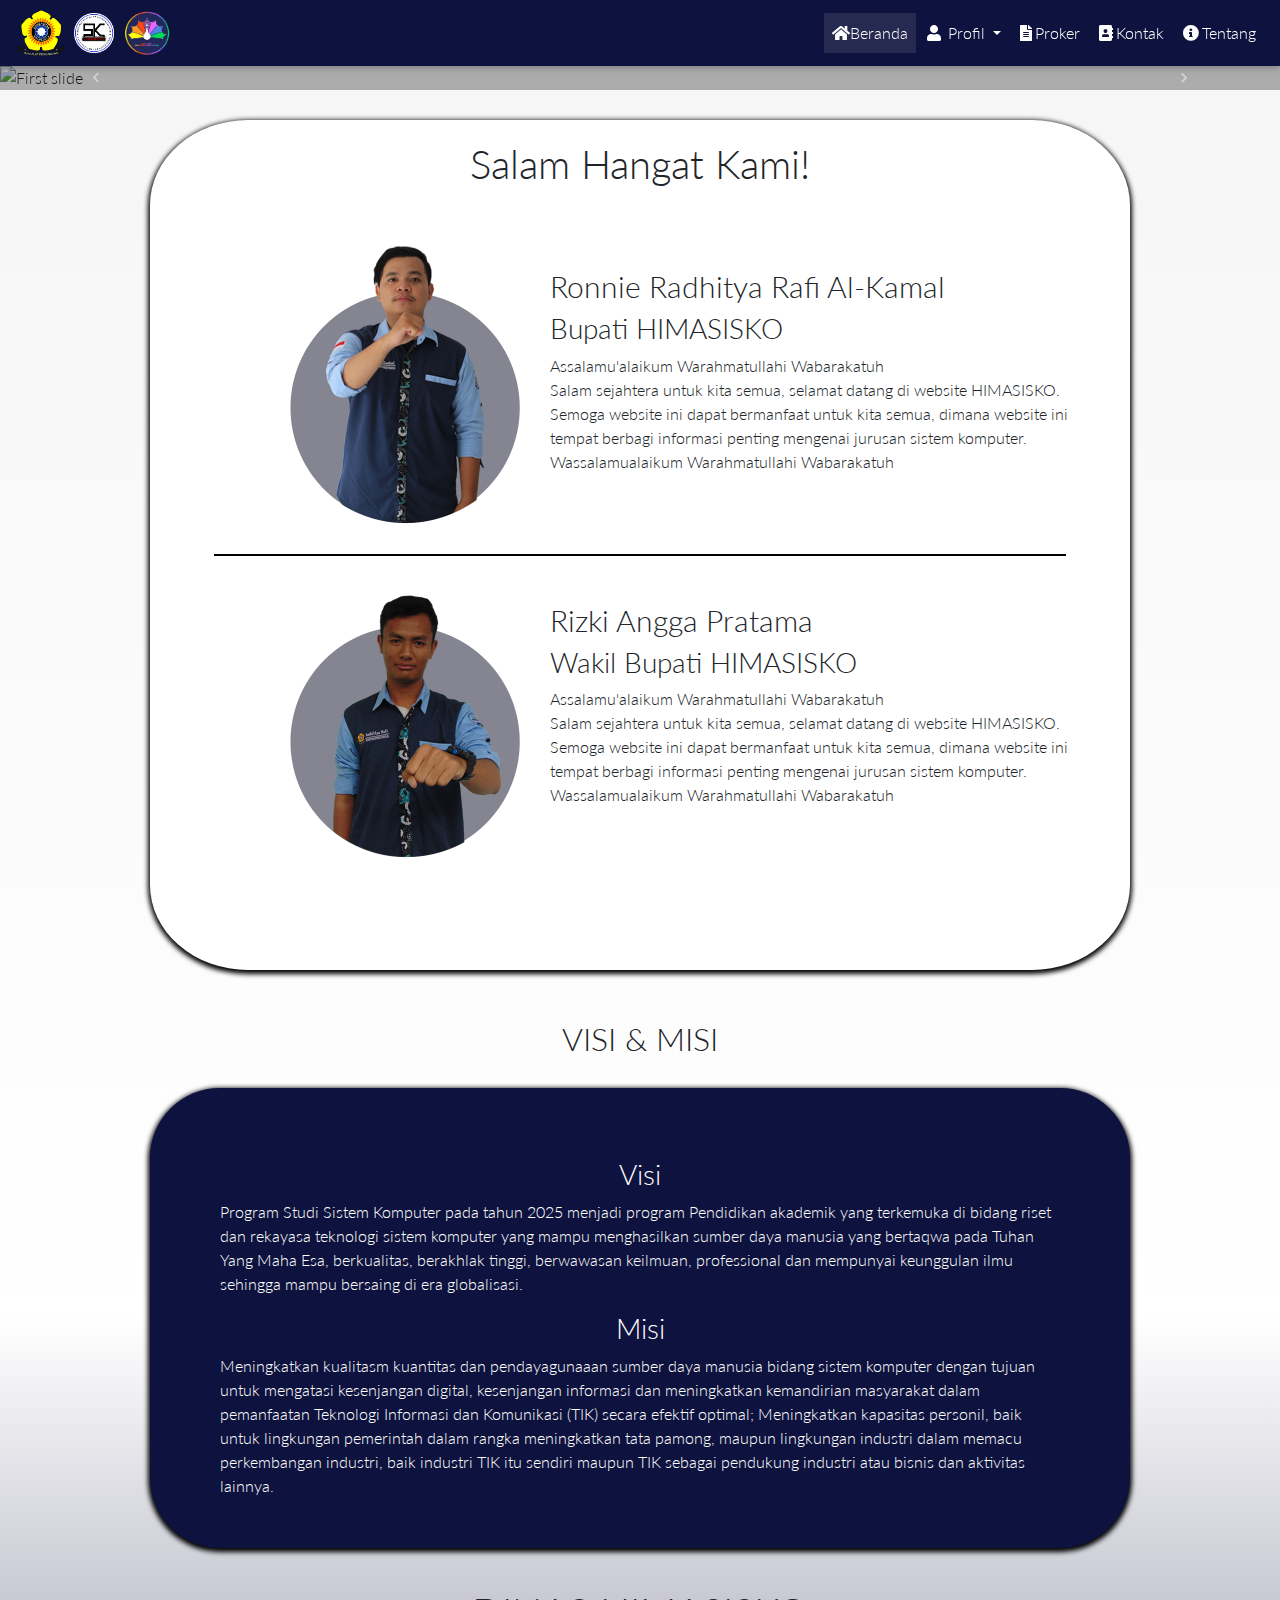
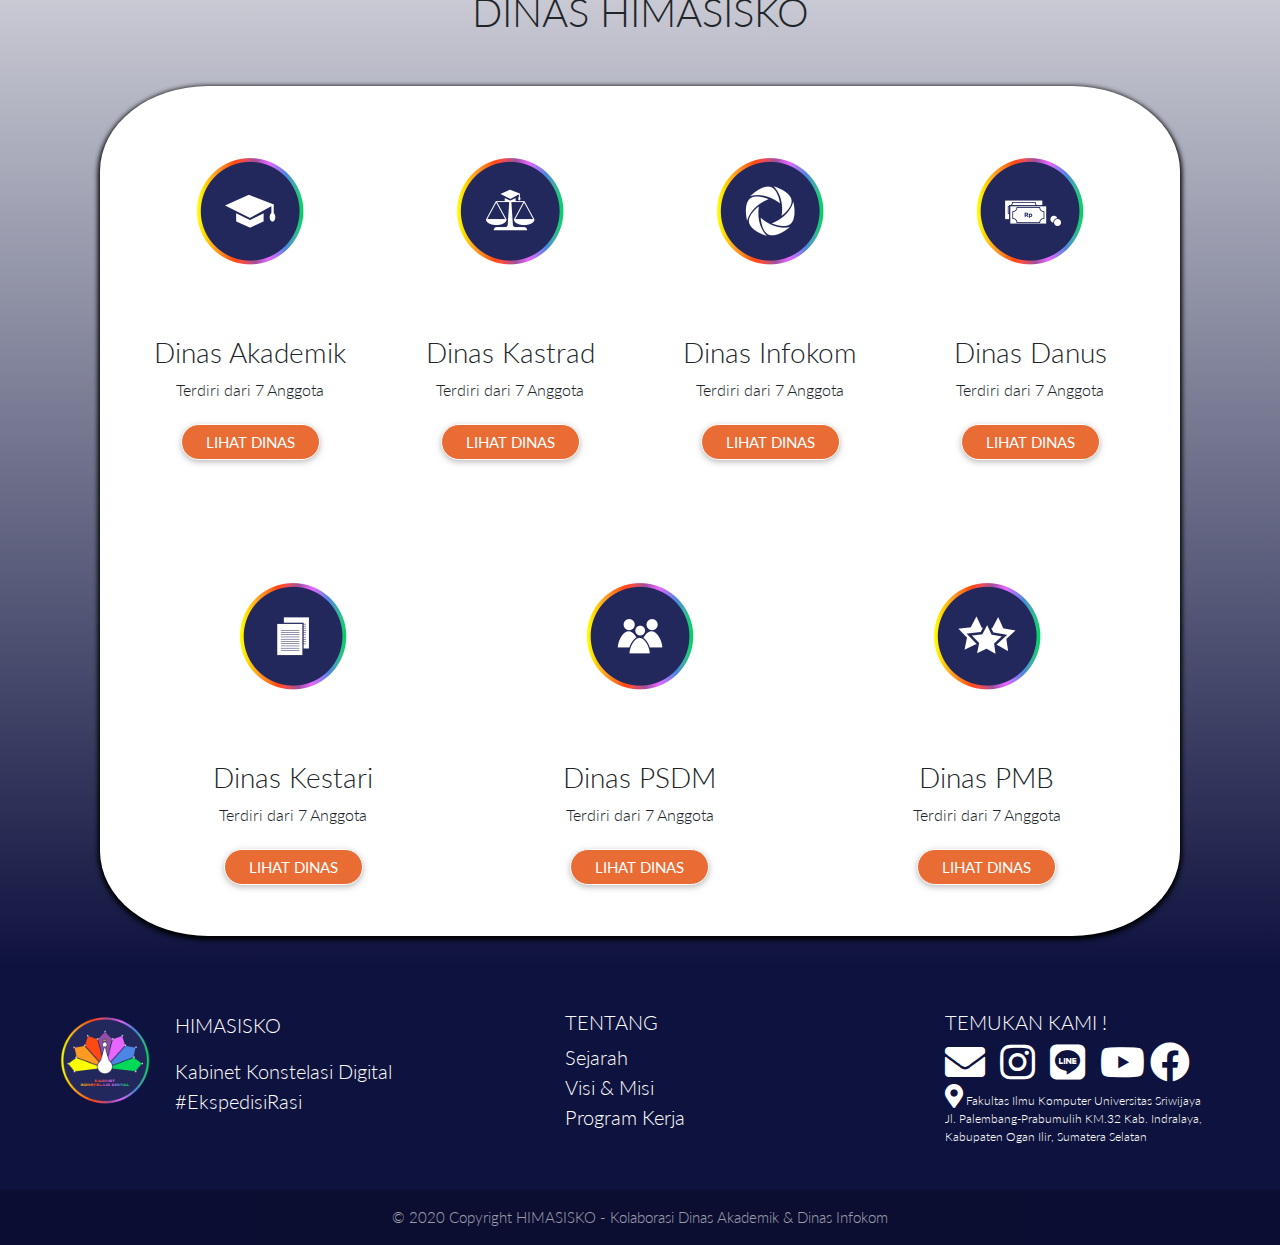
==== index.html @ af82249b "Update index.html" ====
<!DOCTYPE html>
<html lang="en">
<head>
  <meta charset="UTF-8">
  <meta name="viewport" content="width=device-width, initial-scale=1, shrink-to-fit=no">
  <meta http-equiv="x-ua-compatible" content="ie=edge">
  <title>HIMASISKO UNSRI</title>
  <!-- MDB icon -->
  <link rel="icon" href="Logo/Kabinet-digital.png" type="image/x-icon">
  <!-- Font Awesome -->
  <link rel="stylesheet" href="https://use.fontawesome.com/releases/v5.11.2/css/all.css">
  <!-- Google Fonts Roboto -->
  <link rel="stylesheet" href="https://fonts.googleapis.com/css?family=Lato&display=swap">
  <!-- Bootstrap core CSS -->
  <link rel="stylesheet" href="css/bootstrap.min.css">
  <!-- Material Design Bootstrap -->
  <link rel="stylesheet" href="css/mdb.min.css">
  <!-- Your custom styles (optional) -->
  <link rel="stylesheet" href="css/style.css">
</head>
<body>

  <!-- Start your project here-->  
  <!--Navbar -->
<nav class="navbar navbar-expand-lg navbar-dark " style="background-color: rgba(14, 18, 62); position: sticky;top: 0; z-index: 9999">
  <img src="Logo/logo-unsri-.png" style="width: 50px;"><img src="Logo/logo-himasisko-baru.png" style="width: 40px; margin: 0px 8px;"><img src="Logo/Kabinet-digital.png" style="width: 50px;">
  <button class="navbar-toggler" type="button" data-toggle="collapse" data-target="#navbarSupportedContent-4"
    aria-controls="navbarSupportedContent-4" aria-expanded="false" aria-label="Toggle navigation" style="background-color: #363d8a;">
    <span class="navbar-toggler-icon"></span>
  </button>
  <div class="collapse navbar-collapse" id="navbarSupportedContent-4">
    <ul class="navbar-nav ml-auto">
      <li class="nav-item active">
        <a class="nav-link" href="#">
          <i class="fa fa-home"></i>Beranda
          <span class="sr-only">(current)</span>
        </a>
      </li>
      <li class="nav-item dropdown">
        <a class="nav-link dropdown-toggle" id="navbarDropdownMenuLink-4" data-toggle="dropdown" aria-haspopup="true" aria-expanded="false">
          <i class="fas fa-user"></i> Profil </a>
        <div class="dropdown-menu dropdown-menu-right dropdown-info" aria-labelledby="navbarDropdownMenuLink-4">
          <a class="dropdown-item" href="#">Sejarah</a>
          <a class="dropdown-item" href="struktural-hima.html">Struktur Kepengurusan</a>
          <a class="dropdown-item" href="#">Logo Kabinet</a>
        </div>
      </li>
      <li class="nav-item">
        <a class="nav-link" href="#">
          <i class="fas fa-file-alt"></i>Proker</a>
      </li>
      <li class="nav-item">
        <a class="nav-link" href="#">
          <i class="fas fa-address-book"></i>Kontak</a>
      </li>
      <li class="nav-item">
        <a class="nav-link" href="#">
          <i class="fas fa-info-circle"></i>Tentang</a>
      </li>
    </ul>
  </div>
</nav>
<!--/.Navbar -->
<!-- main -->
<main style="background:linear-gradient(to bottom, rgba(232, 232, 232, 0.4), rgba(255, 255, 255), rgba(14, 18, 62));">
  <!--Carousel Wrapper-->
<div id="carousel-example-2" class="carousel slide carousel-fade" data-ride="carousel" >
  <!--Indicators-->
  <ol class="carousel-indicators">
    <li data-target="#carousel-example-2" data-slide-to="0" class="active"></li>
    <li data-target="#carousel-example-2" data-slide-to="1"></li>
    <li data-target="#carousel-example-2" data-slide-to="2"></li>
    <li data-target="#carousel-example-2" data-slide-to="3"></li>
    <li data-target="#carousel-example-2" data-slide-to="4"></li>
  </ol>
  <!--/.Indicators-->
  <!--Slides-->
  <div class="carousel-inner" role="listbox">
    <div class="carousel-item active">
      <div class="view">
        <img class="d-block w-100" src="https://mdbootstrap.com/img/Photos/Slides/img%20(9).jpg"
          alt="First slide">
        <div class="mask rgba-black-light"></div>
      </div>
      <div class="carousel-caption">
        <a href=""><h1 class="h1-responsive">Open Recruitment</h1></a>
        <p>BPH Himasisko 2020</p>
      </div>
    </div>
    <div class="carousel-item">
      <!--Mask color-->
      <div class="view">
        <img class="d-block w-100" src="https://mdbootstrap.com/img/Photos/Slides/img%20(6).jpg"
          alt="Second slide">
        <div class="mask rgba-black-strong"></div>
      </div>
      <div class="carousel-caption">
        <a href=""><h1 class="h1-responsive">Apresiasi Mahasiswa</h1></a>
        <p>Mahasiswa Of The Month</p>
      </div>
    </div>
    <div class="carousel-item">
      <!--Mask color-->
      <div class="view">
        <img class="d-block w-100" src="https://mdbootstrap.com/img/Photos/Slides/img%20(9).jpg"
          alt="Third slide">
        <div class="mask rgba-black-slight"></div>
      </div>
      <div class="carousel-caption">
        <a href=""><h1 class="h1-responsive">Tech Story</h1></a>
        <p>Hololens</p>
      </div>
    </div>
    <div class="carousel-item">
      <!--Mask color-->
      <div class="view">
        <img class="d-block w-100" src="https://mdbootstrap.com/img/Photos/Slides/img%20(9).jpg"
          alt="Third slide">
        <div class="mask rgba-black-slight"></div>
      </div>
      <div class="carousel-caption">
        <a href=""><h1 class="h1-responsive">Informasi Penting</h1></a>
        <p>Pendataan Suliet</p>
      </div>
    </div>
    <div class="carousel-item">
      <!--Mask color-->
      <div class="view">
        <img class="d-block w-100" src="https://mdbootstrap.com/img/Photos/Slides/img%20(9).jpg" 
          alt="Third slide">
        <div class="mask rgba-black-slight"></div>
      </div>
      <div class="carousel-caption">
        <a href="#"><h1 class="h1-responsive">Info Lomba</h1></a>
        <p>Technology Euphoria</p>
      </div>
    </div>
  </div>
  <!--/.Slides-->
  <!--Controls-->
  <a class="carousel-control-prev" href="#carousel-example-2" role="button" data-slide="prev">
    <span class="carousel-control-prev-icon" aria-hidden="true"></span>
    <span class="sr-only">Previous</span>
  </a>
  <a class="carousel-control-next" href="#carousel-example-2" role="button" data-slide="next">
    <span class="carousel-control-next-icon" aria-hidden="true"></span>
    <span class="sr-only">Next</span>
  </a>
  <!--/.Controls-->
</div>
<!--/.Carousel Wrapper-->
  <div class="kata-sambutan" style="margin-right: 150px; margin-left: 150px;">
    <h2 class="text-center">Salam Hangat Kami!</h2>
      <div class="disp-cont">
          <div class="cont-bupati" >
          <img src="Logo/rafi-circle.png" style=" width: 300px;">
            <div class="txt-bpt">
            <h1>Ronnie Radhitya Rafi Al-Kamal</h1>
            <h2>Bupati HIMASISKO</h2>
             <p>Assalamu'alaikum Warahmatullahi Wabarakatuh <br> Salam sejahtera untuk kita semua, selamat datang di website HIMASISKO. <br> 
                  Semoga website ini dapat bermanfaat untuk kita semua, dimana website ini <br> tempat berbagi informasi penting mengenai jurusan sistem komputer. <br> Wassalamualaikum Warahmatullahi Wabarakatuh</p>
            </div>
          </div>
          <hr align="center" width="850px" style="border: 1px solid black">
          <div class="cont-wabupati" >
            <img src="Logo/kiki-circle.png" style=" width: 300px;">
            <div class="txt-wbpt">
              <h1>Rizki Angga Pratama</h1>
              <h2>Wakil Bupati HIMASISKO</h2>
              <p>Assalamu'alaikum Warahmatullahi Wabarakatuh <br> Salam sejahtera untuk kita semua, selamat datang di website HIMASISKO. <br> 
                Semoga website ini dapat bermanfaat untuk kita semua, dimana website ini tempat berbagi informasi penting mengenai jurusan sistem komputer. <br> Wassalamualaikum Warahmatullahi Wabarakatuh</p>
            </div>
          </div>
        </div>
    </div>
  </div>
  <div class="visimisi" style="margin-right: 150px; margin-left: 150px; ">
    <h2 class="txt-visimisi">VISI & MISI</h2>
    <div class="cont-visimisi">
      <h3 align="center">Visi</h3>
        <p>Program Studi Sistem Komputer pada tahun 2025 menjadi
          program Pendidikan akademik yang terkemuka di bidang
          riset dan rekayasa teknologi sistem komputer yang mampu 
          menghasilkan sumber daya manusia yang bertaqwa pada 
          Tuhan Yang Maha Esa, berkualitas, berakhlak tinggi, 
          berwawasan keilmuan, professional dan mempunyai 
          keunggulan ilmu sehingga mampu bersaing di era globalisasi.</p>
      
      <h3 align="center">Misi</h3>
        <p>Meningkatkan kualitasm kuantitas dan pendayagunaaan sumber 
          daya manusia bidang sistem komputer dengan tujuan untuk 
          mengatasi kesenjangan digital, kesenjangan informasi dan 
          meningkatkan kemandirian masyarakat dalam pemanfaatan
          Teknologi Informasi dan Komunikasi (TIK) secara efektif optimal;

          Meningkatkan kapasitas personil, baik untuk lingkungan 
          pemerintah dalam rangka meningkatkan tata pamong, maupun
          lingkungan industri dalam memacu perkembangan industri, baik
          industri TIK itu sendiri maupun TIK sebagai pendukung industri
          atau bisnis dan aktivitas lainnya.</p>
    </div>
  </div>
  <div class="dinas-hima" style="margin: 0 100px; margin-top: 20px;">
    <h2 class="txt-dinas text-center">DINAS HIMASISKO</h2>
    <div class="cont-dinas">
      <div class="dinas">
        <img src="Logo/Akademik.png">
        <h3>Dinas Akademik</h3>
        <p>Terdiri dari 7 Anggota</p>
        <a href="#" class="btn btn-lihat px-4">Lihat Dinas</a>
      </div>
      <div class="dinas">
        <img src="Logo/Kastrad.png">
        <h3>Dinas Kastrad</h3>
        <p>Terdiri dari 7 Anggota</p>
        <a href="#" class="btn btn-lihat px-4">Lihat Dinas</a>
      </div>
      <div class="dinas">
        <img src="Logo/Infokom.png">
        <h3>Dinas Infokom</h3>
        <p>Terdiri dari 7 Anggota</p>
        <a href="#" class="btn btn-lihat px-4">Lihat Dinas</a>
      </div>
      <div class="dinas">
        <img src="Logo/Danus.png">
        <h3>Dinas Danus</h3>
        <p>Terdiri dari 7 Anggota</p>
         <a href="#" class="btn btn-lihat px-4">Lihat Dinas</a>
      </div>
      <div class="dinas">
        <img src="Logo/Kestari.png">
        <h3>Dinas Kestari</h3>
        <p>Terdiri dari 7 Anggota</p>
        <a href="#" class="btn btn-lihat px-4">Lihat Dinas</a>
      </div>
      <div class="dinas">
        <img src="Logo/PSDM.png">
        <h3>Dinas PSDM</h3>
        <p>Terdiri dari 7 Anggota</p>
        <a href="#" class="btn btn-lihat px-4">Lihat Dinas</a>
      </div>
      <div class="dinas">
        <img src="Logo/PMB.png">
        <h3>Dinas PMB</h3>
        <p>Terdiri dari 7 Anggota</p>
        <a href="#" class="btn btn-lihat px-4">Lihat Dinas</a>
      </div>
    </div>
  </div>

</main>
<!-- /.main -->

<!-- Footer -->
<footer class="page-footer pt-4" style="background-color: #0e123e;">

  <!-- Footer Links -->
  <div class="container-fluid text-center text-md-left ftr">

    <!-- Grid row -->
    <div class="row">

      <!-- Grid column -->
      <div class="col-md-6 mt-md-0 mt-3">

        <!-- Content -->
        <img src="Logo/Kabinet-digital.png" style="width: 100px; float: left; margin-right: 20px; margin-left: 40px;">
        <p style="font-size: 20px;">HIMASISKO</p>
        <p style="font-size: 20px; margin-top: 0px; margin-bottom:0px;">Kabinet Konstelasi Digital</p>
        <p style="font-size: 20px;">#EkspedisiRasi</p>

      </div>
      <!-- Grid column -->

      <hr class="clearfix w-100 d-md-none pb-3">

      <!-- Grid column -->
      <div class="col-md-3 mb-md-0 mb-3" style="margin-left: -90px;">

        <!-- Links -->
        <h5 class="text-uppercase">Tentang</h5>

        <ul class="list-unstyled">
          <li>
            <a href="#!">Sejarah</a>
          </li>
          <li>
            <a href="#!">Visi & Misi</a>
          </li>
          <li>
            <a href="#!">Program Kerja</a>
          </li>
        </ul>

      </div>
      <!-- Grid column -->

      <!-- Grid column -->
      <div class="col-md-3 mb-md-0 mb-3" style="margin-left: 60px;">

        <!-- Links -->
        <h5 class="text-uppercase">Temukan Kami !</h5>

        <ul class="list-unstyled">
          <li>
            <a href="#!"><i class="fas fa-envelope fa-2x"></i></a>
            <a href="#" style="padding: 0px 10px;"><i class="fab fa-instagram fa-2x"></i></a>
            <a href="#" style="padding-right: 10px;"><i class="fab fa-line fa-2x"></i></a>
            <a href="#"><i class="fab fa-youtube fa-2x"></i></a>
            <a href="#"><i class="fab fa-facebook fa-2x"></i></a>
          </li>
          <li>
            <p style="font-size: 12px;"><span><i class="fas fa-map-marker-alt fa-2x"></i></span>  Fakultas Ilmu Komputer Universitas Sriwijaya <br> Jl. Palembang-Prabumulih KM.32 Kab. Indralaya, Kabupaten Ogan Ilir, Sumatera Selatan</p>
          </li>
        </ul>

      </div>
      <!-- Grid column -->


    </div>
    <!-- Grid row -->

  </div>
  <!-- Footer Links -->

  <!-- Copyright -->
  <div class="footer-copyright text-center py-3" style="margin-bottom: 0px;">© 2020 Copyright HIMASISKO - Kolaborasi Dinas Akademik & Dinas Infokom
  </div>
  <!-- Copyright -->

</footer>
<!-- Footer -->

  <!-- End your project here-->

  <!-- jQuery -->
  <script type="text/javascript" src="js/jquery.min.js"></script>
  <!-- Bootstrap tooltips -->
  <script type="text/javascript" src="js/popper.min.js"></script>
  <!-- Bootstrap core JavaScript -->
  <script type="text/javascript" src="js/bootstrap.min.js"></script>
  <!-- MDB core JavaScript -->
  <script type="text/javascript" src="js/mdb.min.js"></script>
  <!-- Your custom scripts (optional) -->
  <script type="text/javascript"></script>

</body>
</html>
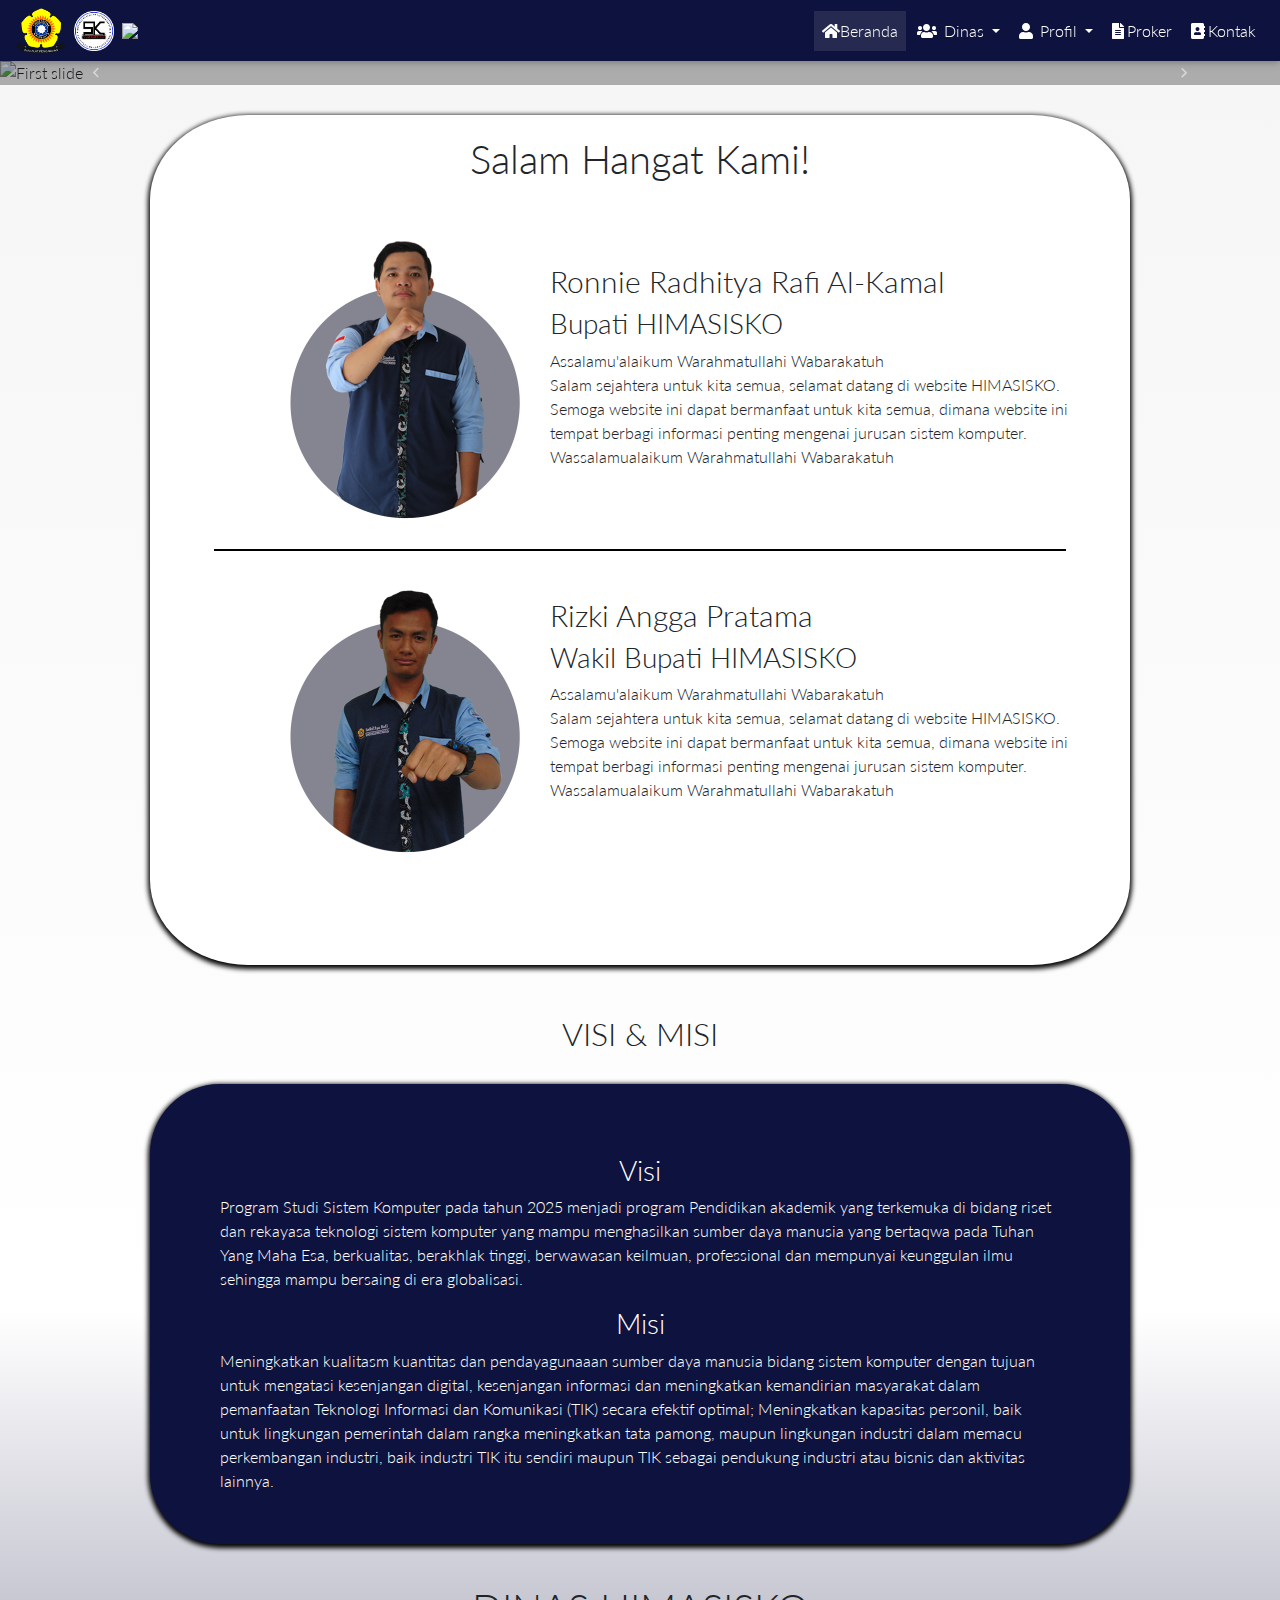
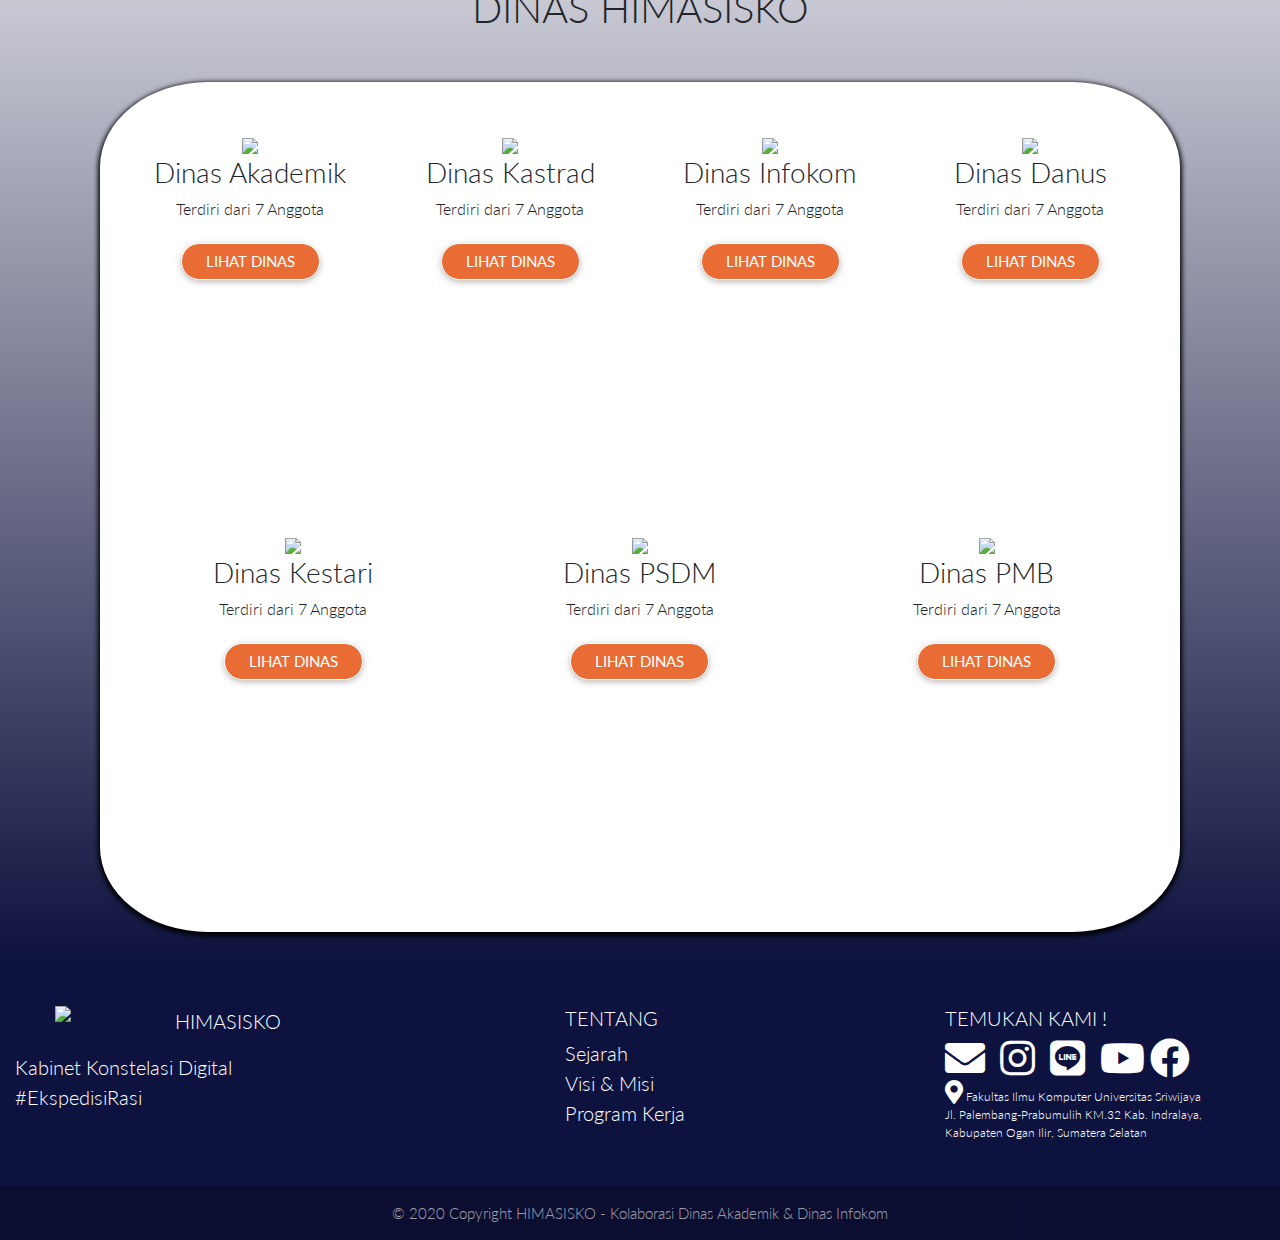
==== commit 9ae0d133: "Add files via upload" ====
--- a/index.html
+++ b/index.html
@@ -31,31 +31,39 @@
   <div class="collapse navbar-collapse" id="navbarSupportedContent-4">
     <ul class="navbar-nav ml-auto">
       <li class="nav-item active">
-        <a class="nav-link" href="#">
+        <a class="nav-link" href="index.html">
           <i class="fa fa-home"></i>Beranda
           <span class="sr-only">(current)</span>
         </a>
       </li>
       <li class="nav-item dropdown">
-        <a class="nav-link dropdown-toggle" id="navbarDropdownMenuLink-4" data-toggle="dropdown" aria-haspopup="true" aria-expanded="false">
+        <a class="nav-link dropdown-toggle" id="navbarDropdownMenuLink-1" data-toggle="dropdown" aria-haspopup="true" aria-expanded="false">
+          <i class="fas fa-users"></i> Dinas </a>
+        <div class="dropdown-menu dropdown-menu-right dropdown-info" aria-labelledby="navbarDropdownMenuLink-1">
+          <a class="dropdown-item" href="dinas-akademik.html">Dinas Akademik</a>
+          <a class="dropdown-item" href="dinas-psdm.html">Dinas PSDM</a>
+          <a class="dropdown-item" href="dinas-infokom.html">Dinas Infokom</a>
+          <a class="dropdown-item" href="dinas-kastrad">Dinas Kastrad</a>
+          <a class="dropdown-item" href="dinas-kestari.html">Dinas Kestari</a>
+          <a class="dropdown-item" href="dinas-danus.html">Dinas Danus</a>
+          <a class="dropdown-item" href="dinas-pmb.html">Dinas PMB</a>
+        </div>
+      </li>
+      <li class="nav-item dropdown">
+        <a class="nav-link dropdown-toggle" id="navbarDropdownMenuLink-2" data-toggle="dropdown" aria-haspopup="true" aria-expanded="false">
           <i class="fas fa-user"></i> Profil </a>
-        <div class="dropdown-menu dropdown-menu-right dropdown-info" aria-labelledby="navbarDropdownMenuLink-4">
-          <a class="dropdown-item" href="#">Sejarah</a>
+        <div class="dropdown-menu dropdown-menu-right dropdown-info" aria-labelledby="navbarDropdownMenuLink-2">
           <a class="dropdown-item" href="struktural-hima.html">Struktur Kepengurusan</a>
-          <a class="dropdown-item" href="#">Logo Kabinet</a>
+          <a class="dropdown-item" href="logo-kabinet.html">Logo Kabinet</a>
         </div>
       </li>
       <li class="nav-item">
-        <a class="nav-link" href="#">
+        <a class="nav-link" href="proker-umum.html">
           <i class="fas fa-file-alt"></i>Proker</a>
       </li>
       <li class="nav-item">
-        <a class="nav-link" href="#">
+        <a class="nav-link" href="contact.html">
           <i class="fas fa-address-book"></i>Kontak</a>
-      </li>
-      <li class="nav-item">
-        <a class="nav-link" href="#">
-          <i class="fas fa-info-circle"></i>Tentang</a>
       </li>
     </ul>
   </div>
--- a/css/style.css
+++ b/css/style.css
@@ -106,10 +106,10 @@
 }
 
 .dinas img{
-	width: 250px;
-}
-
-.dinas-hima{
+	width: 150px;
+}
+
+.dinas-hima{	
 	padding-bottom: 30px;
 }
 
@@ -120,7 +120,7 @@
 	box-shadow: 0px 2px 5px 2px rgba(0, 0, 0);
 	border-radius: 10%;
 	height: 850px;
-	padding: 0px 20px;
+	padding: 50px 20px 0px 20px;
 }
 
 .dinas{
@@ -200,7 +200,6 @@
 
 .carousel-struktural h1{
 	color: #0e123e;
-	font-size: 50px;
 }
 
 .position-str{
@@ -231,4 +230,302 @@
 
 .marg{
 	margin-top: 150px;
-}+}
+
+/*CONTACT*/
+.bg-contact{
+	/*text-align: center;*/
+	color: white;
+}
+
+.box-contact{
+	text-align: center;
+	border: 2px solid white;
+	margin: 0px 250px;
+	padding: 20px 40px 30px 40px;
+	border-radius: 25px;
+}
+
+.box-medsos{
+	display: flex;
+}
+
+.box-hima{
+	margin: 0 auto;
+}
+
+.txt-medsos{
+	margin-bottom: 50px;
+}
+
+.ic{
+	margin-bottom: 20px;
+}
+
+.box-maps{
+	border: 2px solid white;
+	margin-top: 5px;
+	margin-right: 300px;
+	margin-left: 300px;
+	border-radius: 25px;
+}
+
+/*DINAS*/
+.cover-dinas{
+	background-size: cover;
+	height: 640px;
+	width: 100%;
+}
+
+.transparent-dinas{
+	background-color: rgba(14, 18, 62, 0.5); 
+	height: 640px;
+}
+
+.size-icon-dinas{
+	width: 170px;
+	margin-bottom: 10px;
+}
+
+.header-dinas{
+	padding-top: 10%;
+	color: white;
+}
+
+.header-dinas h1{
+	font-size: 50px;
+	letter-spacing: 5px;
+}
+
+.size-icon-dinas-desc{
+	margin: 20px 0px;
+	width: 250px;
+}
+
+.size-h1-desc{
+	font-size: 45px;
+}
+
+.desc-dinas-marg{
+	margin-left: 150px;
+	margin-right: 150px;
+}
+
+.line-height-desc{
+	line-height: 35px;
+}
+
+.box-desc-dinas{
+	color: white;
+	border: 1px solid #0e123e;
+	background-color: #0e123e;
+	border-radius: 25px;
+	padding: 40px 50px;
+	box-shadow: 20px 20px rgba(14, 18, 62, 0.3);
+	margin-bottom: 100px;
+}
+
+.struktural-dinas{
+	margin-right: 100px;
+	margin-left: 100px;
+}
+
+.struktural-dinas-kadin img{
+	margin: 0 auto;
+}
+
+.group-dinas{
+	display: flex;
+}
+
+.struktural-dinas-staff img{
+	margin: 0 auto;
+	width: 300px;
+}
+
+/*PROKER*/
+.content-proker{
+	margin:0px 50px; 
+	padding: 100px 0px;
+}
+
+.txt-proker-box{
+	color: white;
+	background-color: #0e123e;
+	padding: 30px 0px;
+	margin-bottom:50px;
+	border-radius: 30px;
+	font-size: 50px;
+}
+
+.box-content-proker{
+	padding: 40px 50px;
+	border-radius: 25px;
+	background-color: white;
+}
+
+.box-content-proker h2{
+	font-size:40px;
+	color: #0e123e;
+	margin-bottom: 10px;
+}
+
+.owner-proker{
+	display: flex;
+	color: grey;
+}
+
+.box-content-proker img{
+	width: 100%;
+	padding: 30px 0px;
+}
+
+.box-content-proker p{
+	font-size: 20px;
+}
+
+.logo-tanggal h3{
+	background-color: #0e123e;
+	width: 100px;
+	padding: 5px 20px;
+	margin: 0;
+}
+
+.logo-tanggal h2{
+	background-color: #7b81a1;
+	width: 100px; 
+	padding: 15px 20px;
+}
+
+.logo-tanggal{
+	float: left;
+	text-align: center;
+	color: white;
+	padding-right: 30px;
+}
+
+.logo-owner{
+	padding-right: 10px;
+}
+
+/*PROKER DINAS*/
+.content-proker-dinas{
+	margin:0px 50px; 
+	padding-bottom: 100px;
+}
+
+.box-content-proker-dinas{
+	padding: 40px 50px;
+	border-radius: 0px 0px 25px 25px;
+	background-color: white;
+}
+
+.box-content-proker-dinas h2{
+	font-size:40px;
+	color: #0e123e;
+	margin-bottom: 10px;
+}
+.box-content-proker-dinas img{
+	width: 100%;
+	padding: 30px 0px;
+}
+
+.box-content-proker-dinas p{
+	font-size: 20px;
+}
+
+.group-foto{
+	display: flex;
+}
+
+.foto-proker{
+	width: 25%;
+}
+
+.foto-proker img{
+	width: 100%;
+}
+
+.ft-awal{
+	margin: 0px 2px 5px 0px;
+}
+
+.ft-akhir{
+	margin: 0px 0px 5px 2px;
+}
+
+.ft-isi{
+	margin: 0px 2px 5px 2px;
+}
+
+.space-icon{
+	margin-right: 5px;
+}
+
+.see-post{
+	color: #0e123e;
+	margin-bottom: 50px;
+}
+
+.informasi-lain h2{
+	color: #0e123e;
+	font-size: 35px;
+	margin-bottom: 5px;
+}
+
+.informasi-lain h5{
+	color: grey;
+}
+
+.informasi-lain img{
+	float: left;
+	width: 30%;
+	margin-right: 30px;
+}
+
+/*LOGO KABINET*/
+.cont-makna{
+	margin:0px 50px; 
+	padding-bottom: 100px;
+}
+
+.box-deskripsi{
+	margin-top: 60px;
+	padding: 40px 50px;
+	border-radius: 25px;
+	background-color: white;
+}
+
+.cont-header-makna img{
+	width: 30%;
+	margin: 10px 0px;
+}
+
+.cont-header-makna{
+	text-align: center;
+}
+
+.cont-header-makna h1{
+	color: #0e123e;
+	letter-spacing: 5px;
+	padding-top: 35px;
+	line-height: 60px;
+}
+
+.text-top{
+	margin-bottom: 20px;
+}
+
+.text-mid{
+	margin: 20px 0px;
+}
+
+.box-deskripsi h3{
+	font-size: 40px;
+	margin-bottom: 30px;
+	color: #0e123e;
+}
+
+.box-deskripsi h4{
+	color: #0e123e;
+}
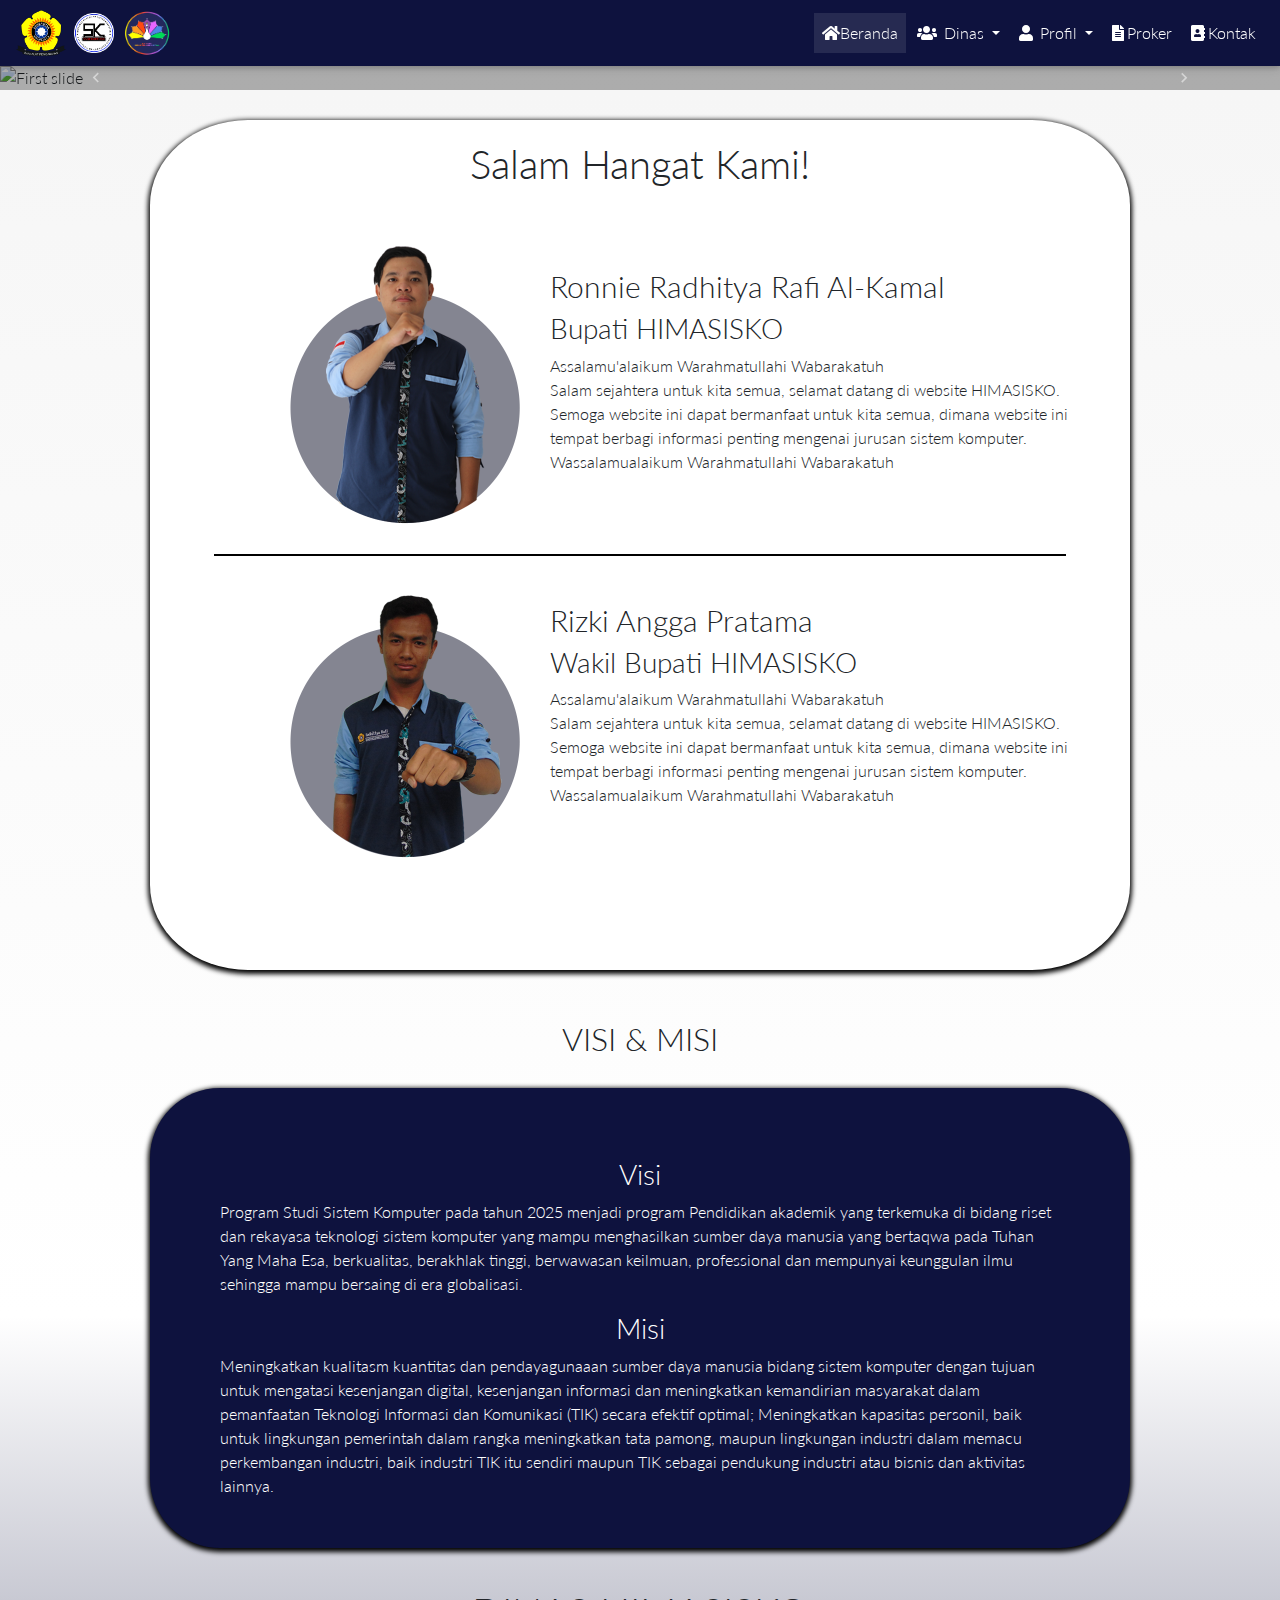
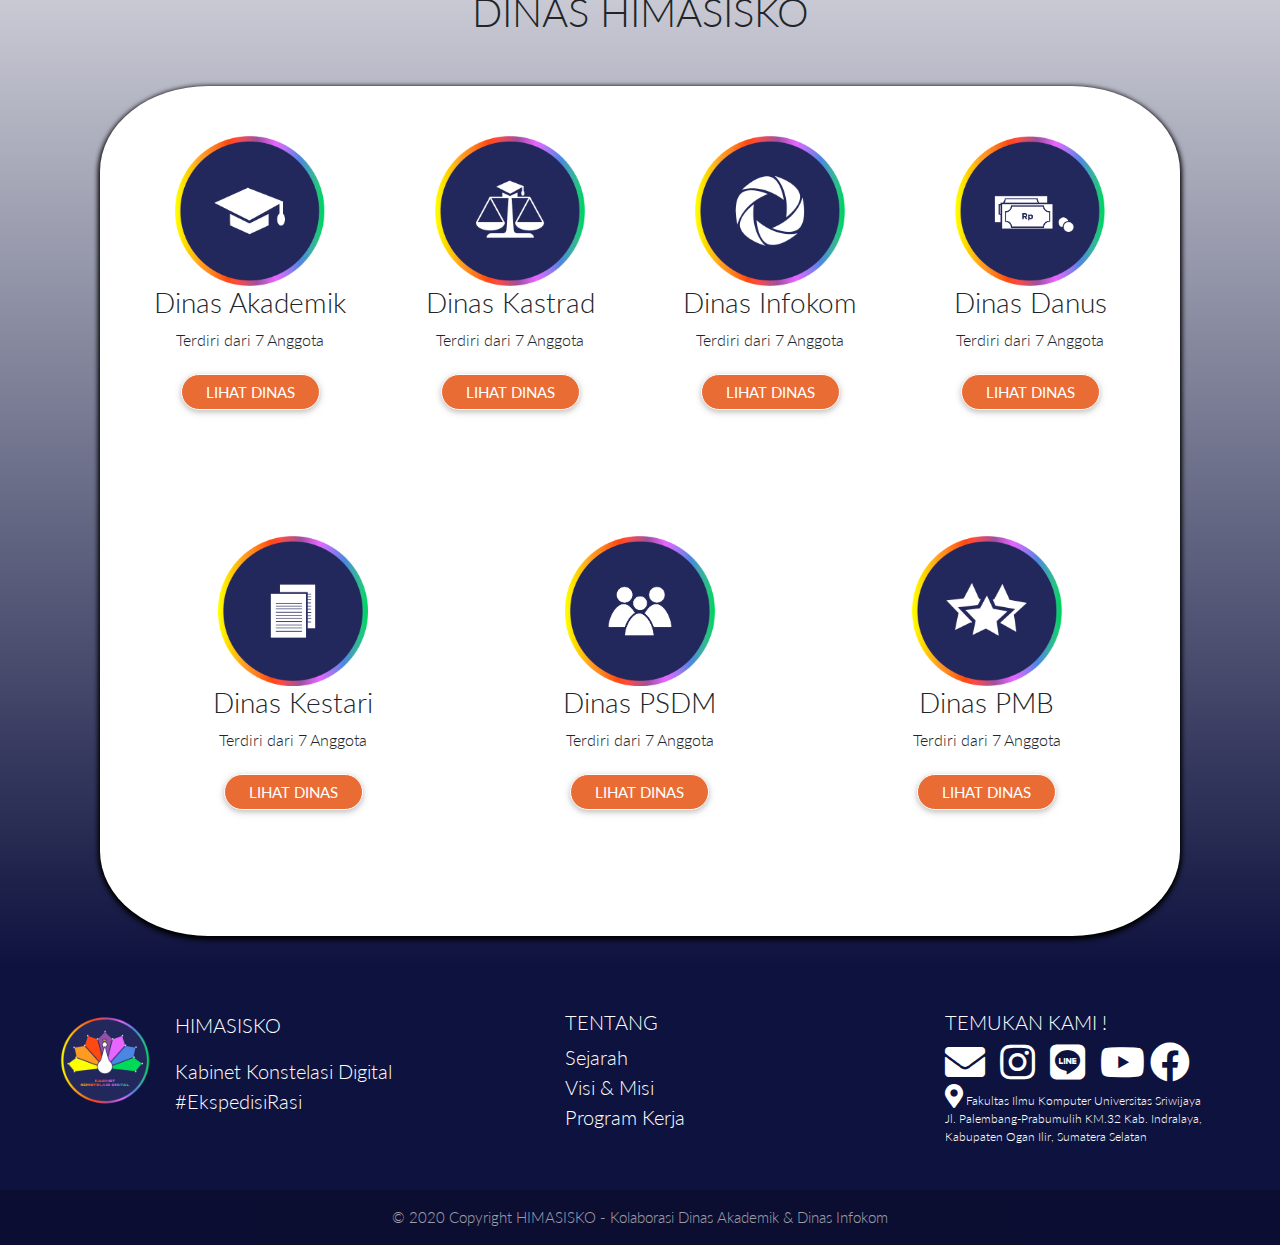
==== commit 93dbc152: "Update index.html" ====
--- a/index.html
+++ b/index.html
@@ -215,43 +215,43 @@
         <img src="Logo/Akademik.png">
         <h3>Dinas Akademik</h3>
         <p>Terdiri dari 7 Anggota</p>
-        <a href="#" class="btn btn-lihat px-4">Lihat Dinas</a>
+        <a href="dinas-akademik.html" class="btn btn-lihat px-4">Lihat Dinas</a>
       </div>
       <div class="dinas">
         <img src="Logo/Kastrad.png">
         <h3>Dinas Kastrad</h3>
         <p>Terdiri dari 7 Anggota</p>
-        <a href="#" class="btn btn-lihat px-4">Lihat Dinas</a>
+        <a href="dinas-kastrad.html" class="btn btn-lihat px-4">Lihat Dinas</a>
       </div>
       <div class="dinas">
         <img src="Logo/Infokom.png">
         <h3>Dinas Infokom</h3>
         <p>Terdiri dari 7 Anggota</p>
-        <a href="#" class="btn btn-lihat px-4">Lihat Dinas</a>
+        <a href="dinas-infokom.html" class="btn btn-lihat px-4">Lihat Dinas</a>
       </div>
       <div class="dinas">
         <img src="Logo/Danus.png">
         <h3>Dinas Danus</h3>
         <p>Terdiri dari 7 Anggota</p>
-         <a href="#" class="btn btn-lihat px-4">Lihat Dinas</a>
+         <a href="dinas-danus.html" class="btn btn-lihat px-4">Lihat Dinas</a>
       </div>
       <div class="dinas">
         <img src="Logo/Kestari.png">
         <h3>Dinas Kestari</h3>
         <p>Terdiri dari 7 Anggota</p>
-        <a href="#" class="btn btn-lihat px-4">Lihat Dinas</a>
+        <a href="dinas-kestari.html" class="btn btn-lihat px-4">Lihat Dinas</a>
       </div>
       <div class="dinas">
         <img src="Logo/PSDM.png">
         <h3>Dinas PSDM</h3>
         <p>Terdiri dari 7 Anggota</p>
-        <a href="#" class="btn btn-lihat px-4">Lihat Dinas</a>
+        <a href="dinas-psdm.html" class="btn btn-lihat px-4">Lihat Dinas</a>
       </div>
       <div class="dinas">
         <img src="Logo/PMB.png">
         <h3>Dinas PMB</h3>
         <p>Terdiri dari 7 Anggota</p>
-        <a href="#" class="btn btn-lihat px-4">Lihat Dinas</a>
+        <a href="dinas-pmb.html" class="btn btn-lihat px-4">Lihat Dinas</a>
       </div>
     </div>
   </div>
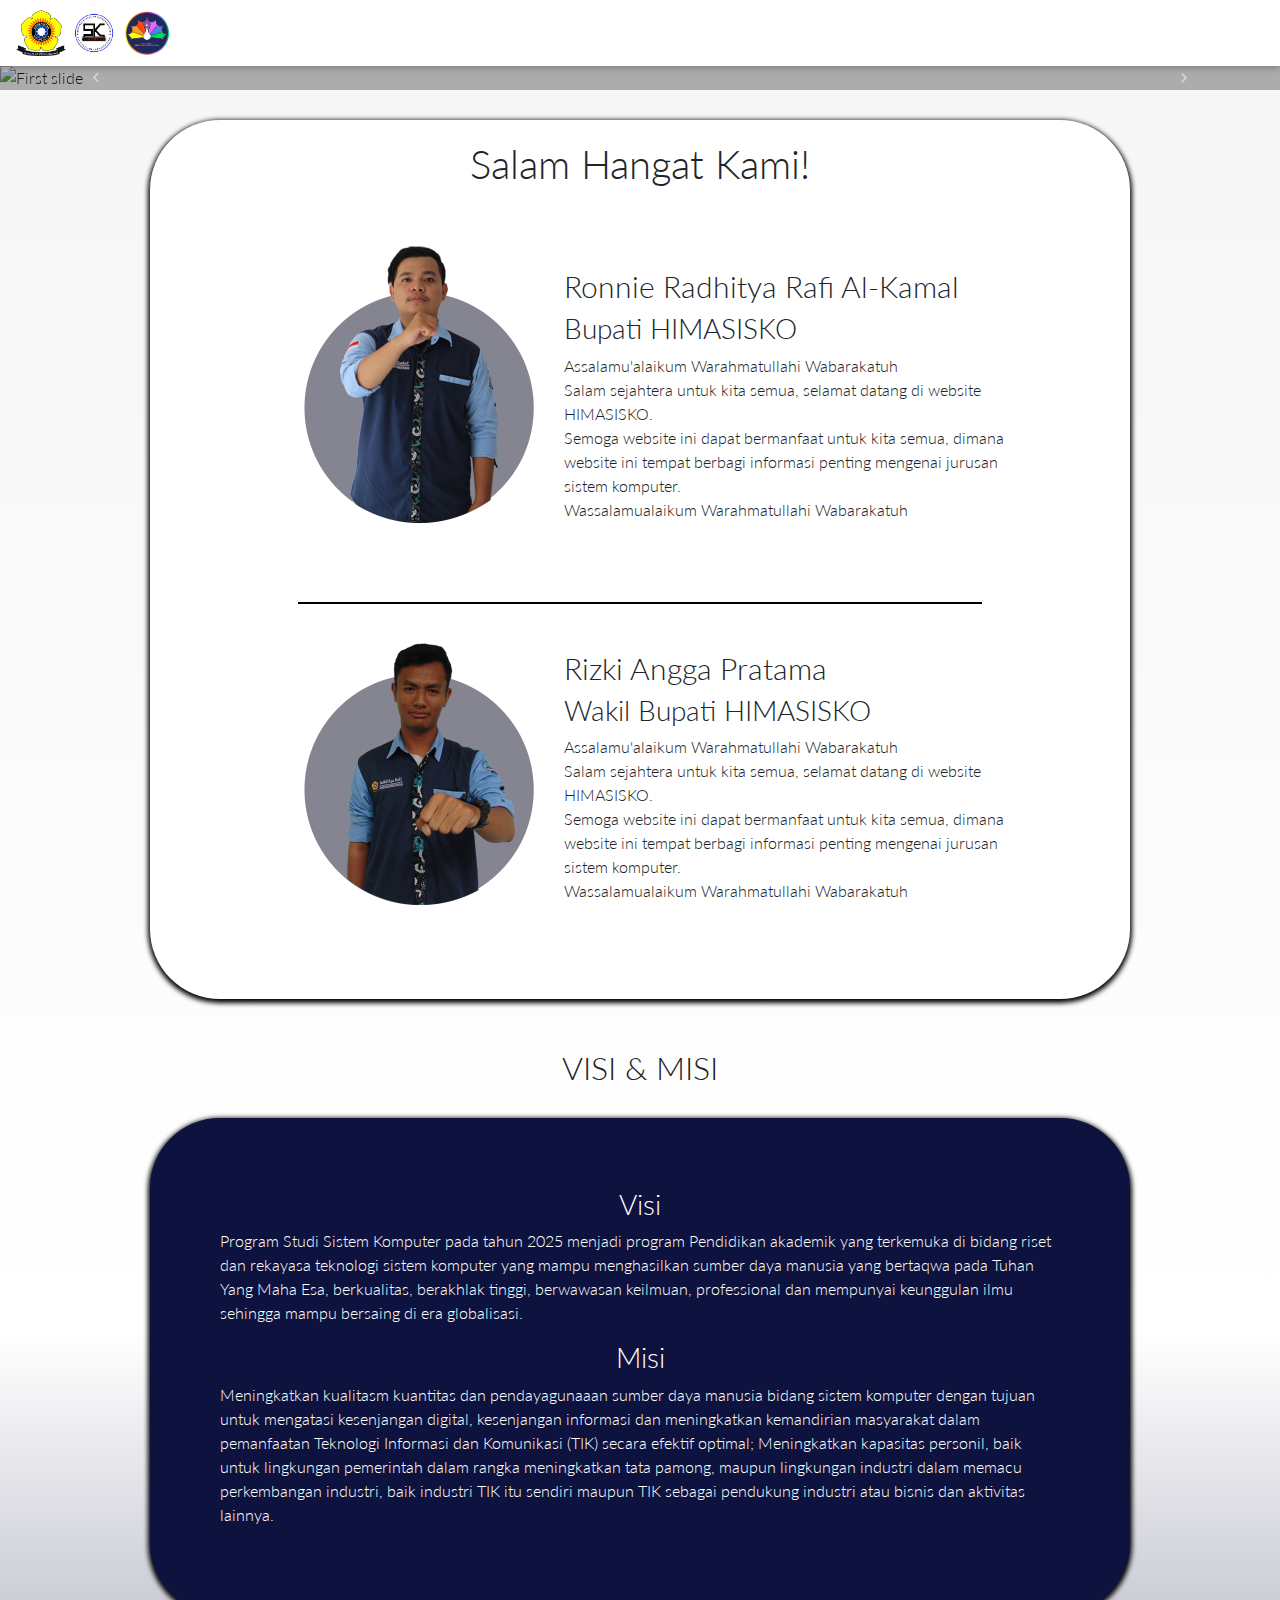
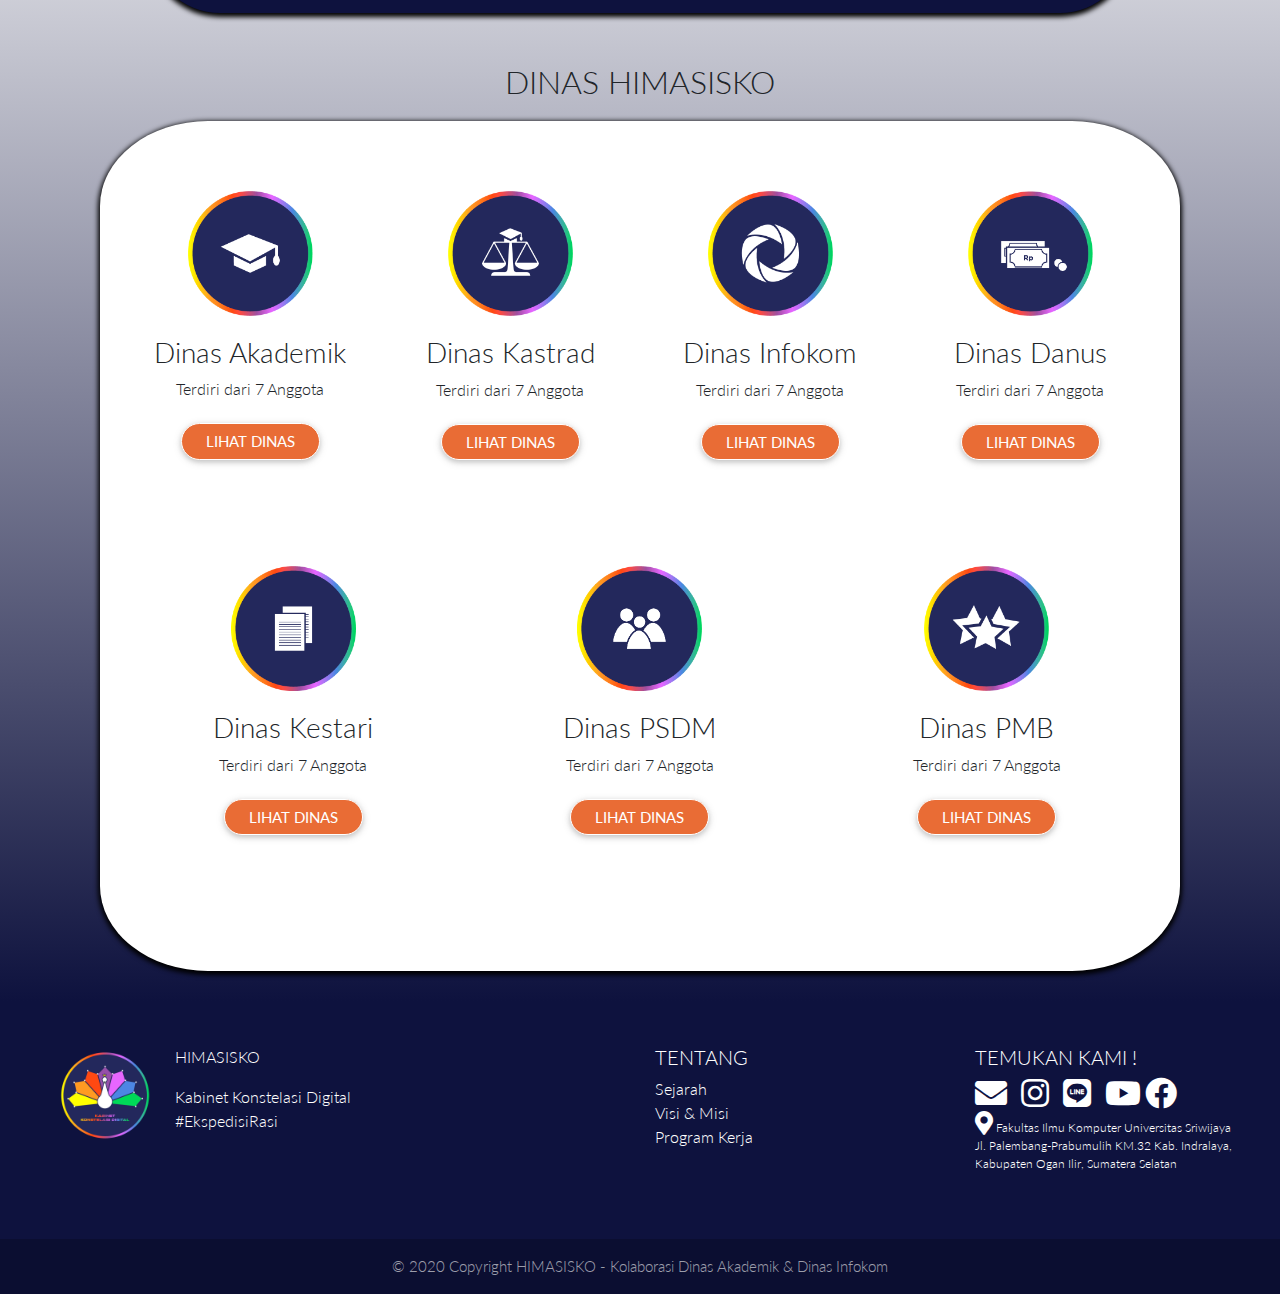
==== commit ca69e119: "perbaikan index" ====
--- a/index.html
+++ b/index.html
@@ -22,7 +22,7 @@
 
   <!-- Start your project here-->  
   <!--Navbar -->
-<nav class="navbar navbar-expand-lg navbar-dark " style="background-color: rgba(14, 18, 62); position: sticky;top: 0; z-index: 9999">
+<nav class="navbar navbar-expand-lg navbar-dark ">
   <img src="Logo/logo-unsri-.png" style="width: 50px;"><img src="Logo/logo-himasisko-baru.png" style="width: 40px; margin: 0px 8px;"><img src="Logo/Kabinet-digital.png" style="width: 50px;">
   <button class="navbar-toggler" type="button" data-toggle="collapse" data-target="#navbarSupportedContent-4"
     aria-controls="navbarSupportedContent-4" aria-expanded="false" aria-label="Toggle navigation" style="background-color: #363d8a;">
@@ -70,7 +70,7 @@
 </nav>
 <!--/.Navbar -->
 <!-- main -->
-<main style="background:linear-gradient(to bottom, rgba(232, 232, 232, 0.4), rgba(255, 255, 255), rgba(14, 18, 62));">
+<main>
   <!--Carousel Wrapper-->
 <div id="carousel-example-2" class="carousel slide carousel-fade" data-ride="carousel" >
   <!--Indicators-->
@@ -157,104 +157,106 @@
   <!--/.Controls-->
 </div>
 <!--/.Carousel Wrapper-->
-  <div class="kata-sambutan" style="margin-right: 150px; margin-left: 150px;">
-    <h2 class="text-center">Salam Hangat Kami!</h2>
-      <div class="disp-cont">
-          <div class="cont-bupati" >
+<div class="kata-sambutan">
+  <h2 class="text-center">Salam Hangat Kami!</h2>
+    <div class="disp-cont">
+        <div class="cont-bupati" >
           <img src="Logo/rafi-circle.png" style=" width: 300px;">
-            <div class="txt-bpt">
-            <h1>Ronnie Radhitya Rafi Al-Kamal</h1>
-            <h2>Bupati HIMASISKO</h2>
-             <p>Assalamu'alaikum Warahmatullahi Wabarakatuh <br> Salam sejahtera untuk kita semua, selamat datang di website HIMASISKO. <br> 
-                  Semoga website ini dapat bermanfaat untuk kita semua, dimana website ini <br> tempat berbagi informasi penting mengenai jurusan sistem komputer. <br> Wassalamualaikum Warahmatullahi Wabarakatuh</p>
-            </div>
-          </div>
-          <hr align="center" width="850px" style="border: 1px solid black">
-          <div class="cont-wabupati" >
-            <img src="Logo/kiki-circle.png" style=" width: 300px;">
-            <div class="txt-wbpt">
-              <h1>Rizki Angga Pratama</h1>
-              <h2>Wakil Bupati HIMASISKO</h2>
-              <p>Assalamu'alaikum Warahmatullahi Wabarakatuh <br> Salam sejahtera untuk kita semua, selamat datang di website HIMASISKO. <br> 
-                Semoga website ini dapat bermanfaat untuk kita semua, dimana website ini tempat berbagi informasi penting mengenai jurusan sistem komputer. <br> Wassalamualaikum Warahmatullahi Wabarakatuh</p>
-            </div>
+          <div class="txt-bpt">
+          <h1>Ronnie Radhitya Rafi Al-Kamal</h1>
+          <h2>Bupati HIMASISKO</h2>
+           <p>Assalamu'alaikum Warahmatullahi Wabarakatuh <br> 
+            Salam sejahtera untuk kita semua, selamat datang di website HIMASISKO. <br> 
+                Semoga website ini dapat bermanfaat untuk kita semua, dimana website ini tempat berbagi informasi penting mengenai jurusan sistem komputer. <br> 
+                Wassalamualaikum Warahmatullahi Wabarakatuh</p>
           </div>
         </div>
-    </div>
-  </div>
-  <div class="visimisi" style="margin-right: 150px; margin-left: 150px; ">
-    <h2 class="txt-visimisi">VISI & MISI</h2>
-    <div class="cont-visimisi">
-      <h3 align="center">Visi</h3>
-        <p>Program Studi Sistem Komputer pada tahun 2025 menjadi
-          program Pendidikan akademik yang terkemuka di bidang
-          riset dan rekayasa teknologi sistem komputer yang mampu 
-          menghasilkan sumber daya manusia yang bertaqwa pada 
-          Tuhan Yang Maha Esa, berkualitas, berakhlak tinggi, 
-          berwawasan keilmuan, professional dan mempunyai 
-          keunggulan ilmu sehingga mampu bersaing di era globalisasi.</p>
-      
-      <h3 align="center">Misi</h3>
-        <p>Meningkatkan kualitasm kuantitas dan pendayagunaaan sumber 
-          daya manusia bidang sistem komputer dengan tujuan untuk 
-          mengatasi kesenjangan digital, kesenjangan informasi dan 
-          meningkatkan kemandirian masyarakat dalam pemanfaatan
-          Teknologi Informasi dan Komunikasi (TIK) secara efektif optimal;
-
-          Meningkatkan kapasitas personil, baik untuk lingkungan 
-          pemerintah dalam rangka meningkatkan tata pamong, maupun
-          lingkungan industri dalam memacu perkembangan industri, baik
-          industri TIK itu sendiri maupun TIK sebagai pendukung industri
-          atau bisnis dan aktivitas lainnya.</p>
-    </div>
-  </div>
-  <div class="dinas-hima" style="margin: 0 100px; margin-top: 20px;">
-    <h2 class="txt-dinas text-center">DINAS HIMASISKO</h2>
-    <div class="cont-dinas">
-      <div class="dinas">
-        <img src="Logo/Akademik.png">
-        <h3>Dinas Akademik</h3>
-        <p>Terdiri dari 7 Anggota</p>
-        <a href="dinas-akademik.html" class="btn btn-lihat px-4">Lihat Dinas</a>
-      </div>
-      <div class="dinas">
-        <img src="Logo/Kastrad.png">
-        <h3>Dinas Kastrad</h3>
-        <p>Terdiri dari 7 Anggota</p>
-        <a href="dinas-kastrad.html" class="btn btn-lihat px-4">Lihat Dinas</a>
-      </div>
-      <div class="dinas">
-        <img src="Logo/Infokom.png">
-        <h3>Dinas Infokom</h3>
-        <p>Terdiri dari 7 Anggota</p>
-        <a href="dinas-infokom.html" class="btn btn-lihat px-4">Lihat Dinas</a>
-      </div>
-      <div class="dinas">
-        <img src="Logo/Danus.png">
-        <h3>Dinas Danus</h3>
-        <p>Terdiri dari 7 Anggota</p>
-         <a href="dinas-danus.html" class="btn btn-lihat px-4">Lihat Dinas</a>
-      </div>
-      <div class="dinas">
-        <img src="Logo/Kestari.png">
-        <h3>Dinas Kestari</h3>
-        <p>Terdiri dari 7 Anggota</p>
-        <a href="dinas-kestari.html" class="btn btn-lihat px-4">Lihat Dinas</a>
-      </div>
-      <div class="dinas">
-        <img src="Logo/PSDM.png">
-        <h3>Dinas PSDM</h3>
-        <p>Terdiri dari 7 Anggota</p>
-        <a href="dinas-psdm.html" class="btn btn-lihat px-4">Lihat Dinas</a>
-      </div>
-      <div class="dinas">
-        <img src="Logo/PMB.png">
-        <h3>Dinas PMB</h3>
-        <p>Terdiri dari 7 Anggota</p>
-        <a href="dinas-pmb.html" class="btn btn-lihat px-4">Lihat Dinas</a>
-      </div>
-    </div>
-  </div>
+        <hr align="center" width="80%" style="border: 1px solid black">
+        <div class="cont-wabupati" >
+          <img src="Logo/kiki-circle.png" style=" width: 300px;">
+          <div class="txt-wbpt">
+            <h1>Rizki Angga Pratama</h1>
+            <h2>Wakil Bupati HIMASISKO</h2>
+            <p>Assalamu'alaikum Warahmatullahi Wabarakatuh <br> 
+              Salam sejahtera untuk kita semua, selamat datang di website HIMASISKO. <br> 
+                  Semoga website ini dapat bermanfaat untuk kita semua, dimana website ini tempat berbagi informasi penting mengenai jurusan sistem komputer. <br> 
+                  Wassalamualaikum Warahmatullahi Wabarakatuh</p>
+          </div>
+        </div>
+      </div>
+</div>
+<div class="visimisi" style="">
+  <h2 class="txt-visimisi">VISI & MISI</h2>
+  <div class="cont-visimisi">
+    <h3 align="center">Visi</h3>
+      <p>Program Studi Sistem Komputer pada tahun 2025 menjadi
+        program Pendidikan akademik yang terkemuka di bidang
+        riset dan rekayasa teknologi sistem komputer yang mampu 
+        menghasilkan sumber daya manusia yang bertaqwa pada 
+        Tuhan Yang Maha Esa, berkualitas, berakhlak tinggi, 
+        berwawasan keilmuan, professional dan mempunyai 
+        keunggulan ilmu sehingga mampu bersaing di era globalisasi.</p>
+    
+    <h3 align="center">Misi</h3>
+      <p>Meningkatkan kualitasm kuantitas dan pendayagunaaan sumber 
+        daya manusia bidang sistem komputer dengan tujuan untuk 
+        mengatasi kesenjangan digital, kesenjangan informasi dan 
+        meningkatkan kemandirian masyarakat dalam pemanfaatan
+        Teknologi Informasi dan Komunikasi (TIK) secara efektif optimal;
+
+        Meningkatkan kapasitas personil, baik untuk lingkungan 
+        pemerintah dalam rangka meningkatkan tata pamong, maupun
+        lingkungan industri dalam memacu perkembangan industri, baik
+        industri TIK itu sendiri maupun TIK sebagai pendukung industri
+        atau bisnis dan aktivitas lainnya.</p>
+  </div>
+</div>
+<div class="dinas-hima" style="">
+  <h2 class="txt-visimisi">DINAS HIMASISKO</h2>
+  <div class="cont-dinas">
+    <div class="dinas">
+      <img src="Logo/Akademik.png">
+      <h3>Dinas Akademik</h3>
+      <p>Terdiri dari 7 Anggota</p>
+      <a href="dinas-akademik.html" class="btn btn-lihat px-4">Lihat Dinas</a>    </div>
+    <div class="dinas">
+      <img src="Logo/Kastrad.png">
+      <h3>Dinas Kastrad</h3>
+      <p>Terdiri dari 7 Anggota</p>
+      <a href="dinas-kastrad.html" class="btn btn-lihat px-4">Lihat Dinas</a>
+    </div>
+    <div class="dinas">
+      <img src="Logo/Infokom.png">
+      <h3>Dinas Infokom</h3>
+      <p>Terdiri dari 7 Anggota</p>
+      <a href="dinas-infokom.html" class="btn btn-lihat px-4">Lihat Dinas</a>
+    </div>
+    <div class="dinas">
+      <img src="Logo/Danus.png">
+      <h3>Dinas Danus</h3>
+      <p>Terdiri dari 7 Anggota</p>
+       <a href="dinas-danus.html" class="btn btn-lihat px-4">Lihat Dinas</a>
+    </div>
+    <div class="dinas">
+      <img src="Logo/Kestari.png">
+      <h3>Dinas Kestari</h3>
+      <p>Terdiri dari 7 Anggota</p>
+      <a href="dinas-kestari.html" class="btn btn-lihat px-4">Lihat Dinas</a>
+    </div>
+    <div class="dinas">
+      <img src="Logo/PSDM.png">
+      <h3>Dinas PSDM</h3>
+      <p>Terdiri dari 7 Anggota</p>
+      <a href="dinas-psdm.html" class="btn btn-lihat px-4">Lihat Dinas</a>
+    </div>
+    <div class="dinas">
+      <img src="Logo/PMB.png">
+      <h3>Dinas PMB</h3>
+      <p>Terdiri dari 7 Anggota</p>
+      <a href="dinas-pmb.html" class="btn btn-lihat px-4">Lihat Dinas</a>
+    </div>
+  </div>
+</div>
 
 </main>
 <!-- /.main -->
@@ -269,21 +271,20 @@
     <div class="row">
 
       <!-- Grid column -->
-      <div class="col-md-6 mt-md-0 mt-3">
+      <div class="col-md-6 mt-md-0 mt-3 ftr-left">
 
         <!-- Content -->
-        <img src="Logo/Kabinet-digital.png" style="width: 100px; float: left; margin-right: 20px; margin-left: 40px;">
-        <p style="font-size: 20px;">HIMASISKO</p>
-        <p style="font-size: 20px; margin-top: 0px; margin-bottom:0px;">Kabinet Konstelasi Digital</p>
-        <p style="font-size: 20px;">#EkspedisiRasi</p>
-
-      </div>
-      <!-- Grid column -->
-
-      <hr class="clearfix w-100 d-md-none pb-3">
-
-      <!-- Grid column -->
-      <div class="col-md-3 mb-md-0 mb-3" style="margin-left: -90px;">
+        <img src="Logo/Kabinet-digital.png">
+        <p style="font-size: 40%;">HIMASISKO</p>
+        <p style="font-size: 40%;margin-bottom:0px;">Kabinet Konstelasi Digital</p>
+        <p style="font-size: 40%;">#EkspedisiRasi</p>
+
+      </div>
+      <!-- Grid column -->
+
+
+      <!-- Grid column -->
+      <div class="col-md-3 mt-md-0 mt-3 ftr-ctr" >
 
         <!-- Links -->
         <h5 class="text-uppercase">Tentang</h5>
@@ -304,14 +305,14 @@
       <!-- Grid column -->
 
       <!-- Grid column -->
-      <div class="col-md-3 mb-md-0 mb-3" style="margin-left: 60px;">
+      <div class="col-md-3 mt-md-0 mt-3 ftr-rgt" >
 
         <!-- Links -->
         <h5 class="text-uppercase">Temukan Kami !</h5>
 
         <ul class="list-unstyled">
           <li>
-            <a href="#!"><i class="fas fa-envelope fa-2x"></i></a>
+            <a href="#"><i class="fas fa-envelope fa-2x"></i></a>
             <a href="#" style="padding: 0px 10px;"><i class="fab fa-instagram fa-2x"></i></a>
             <a href="#" style="padding-right: 10px;"><i class="fab fa-line fa-2x"></i></a>
             <a href="#"><i class="fab fa-youtube fa-2x"></i></a>
--- a/css/style.css
+++ b/css/style.css
@@ -1,3 +1,6 @@
+main{
+	background:linear-gradient(to bottom, rgba(232, 232, 232, 0.4), rgba(255, 255, 255), rgba(14, 18, 62));}
+
 body{
 	font-family: "Lato", sans-serif;
 	margin: 0;
@@ -30,10 +33,6 @@
 
 /*Sambutan Bupati*/
 
-.cont-bupati p, .cont-wabupati p{
-	width: 900px;
-}
-
 .cont-bupati h1, .cont-wabupati h1{
 	font-size: 30px;
 	padding-top: 30px;
@@ -43,18 +42,21 @@
 	font-size:28px;
 }
 
+.cont-bupati p, .cont-wabupati p{
+	padding: 0 5%;
+}
+
 .clear{
 	clear: left;
 }
 
+.cont-bupati{
+	margin-bottom: 80px;
+}
+
 .cont-bupati img{
 	float: left;
-}
-
-.cont-bupati{
-	margin-bottom: 80px;
 	margin-left: 50px;
-
 }
 
 .cont-wabupati img{
@@ -71,10 +73,11 @@
 .kata-sambutan{
 	background-color: white;
 	box-shadow: 0px 2px 5px 2px rgba(0, 0, 0);
-	border-radius: 10%;
-	height: 850px;
-	padding: 0px 50px;
+	border-radius: 70px;
+	padding: 0px 5% 80px 5%;
 	margin-top: 30px;
+	margin-right: 150px; 
+	margin-left: 150px;
 }
 
 /*Visi Misi*/
@@ -82,10 +85,11 @@
 	box-shadow: 0px 2px 5px 2px rgba(0, 0, 0);
 	border-radius: 70px;
 	background-color: #0e123e;
-	height: 460px;
 	color: white;
 	margin-top: 30px;
-	padding: 70px 70px 0px 70px;
+	padding: 70px;
+	margin-right: 150px; 
+	margin-left: 150px; 
 }
 
 .txt-visimisi{
@@ -106,7 +110,8 @@
 }
 
 .dinas img{
-	width: 150px;
+	width: 50%;
+	margin: 20px auto;
 }
 
 .dinas-hima{	
@@ -120,7 +125,9 @@
 	box-shadow: 0px 2px 5px 2px rgba(0, 0, 0);
 	border-radius: 10%;
 	height: 850px;
-	padding: 50px 20px 0px 20px;
+	padding: 50px 20px;
+	margin: 0 100px; 
+	margin-top: 20px;
 }
 
 .dinas{
@@ -132,7 +139,7 @@
 
 /* Footer */
 footer li{
-	font-size: 20px;
+	font-size: 40%;
 }
 
 .footer-copyright{
@@ -140,7 +147,20 @@
 }
 
 .ftr{
-	height: 150px;	
+	/* height: 150px;	 */
+}
+
+.ftr-left {
+	float: left;
+}
+.ftr-left img{
+	width: 100px; 
+	float: left; 
+	margin: 0 20px 0 40px;
+}
+
+.ftr-rgt {
+	/* margin-left: 60px; */
 }
 
 /*-------STRUKTURAL HIMA-------*/
@@ -529,3 +549,65 @@
 .box-deskripsi h4{
 	color: #0e123e;
 }
+
+@media only screen and (max-width: 768px){
+	/*Sambutan Bupati*/
+	.kata-sambutan{
+		margin: 50px 50px 0 50px;
+	}
+
+	.cont-bupati p, .cont-wabupati p{
+
+	}
+
+	.cont-bupati h1, .cont-wabupati h1{
+		margin: 0 5%;
+	}
+
+	.cont-bupati h2, .cont-wabupati h2{
+		margin: 0 5%;
+	}
+
+	
+	/* Visi Misi */
+
+	.cont-visimisi {
+		margin: 0 50px;
+	}
+
+	/* Dinas */
+	.cont-dinas {
+		margin: 0 50px; 
+	}
+
+	/* Footer */
+
+	.ftr-left {
+		margin: 0 ;
+		text-align: left;
+	}
+	.ftr-left img{
+		padding: 0 auto;
+		margin: 0 0 0 200px;
+	}
+}
+
+@media only screen and (max-width: 600px){
+	/*Sambutan Bupati*/
+	.kata-sambutan{
+		padding: 0px 5% 50px 5%;
+	}
+
+	/* Visi Misi */
+
+	.cont-visimisi {
+		padding: 50px;
+	}
+
+	/* Footer */
+
+	.ftr-left img{
+		padding: 0 auto;
+		margin: 0 10%;
+	}
+}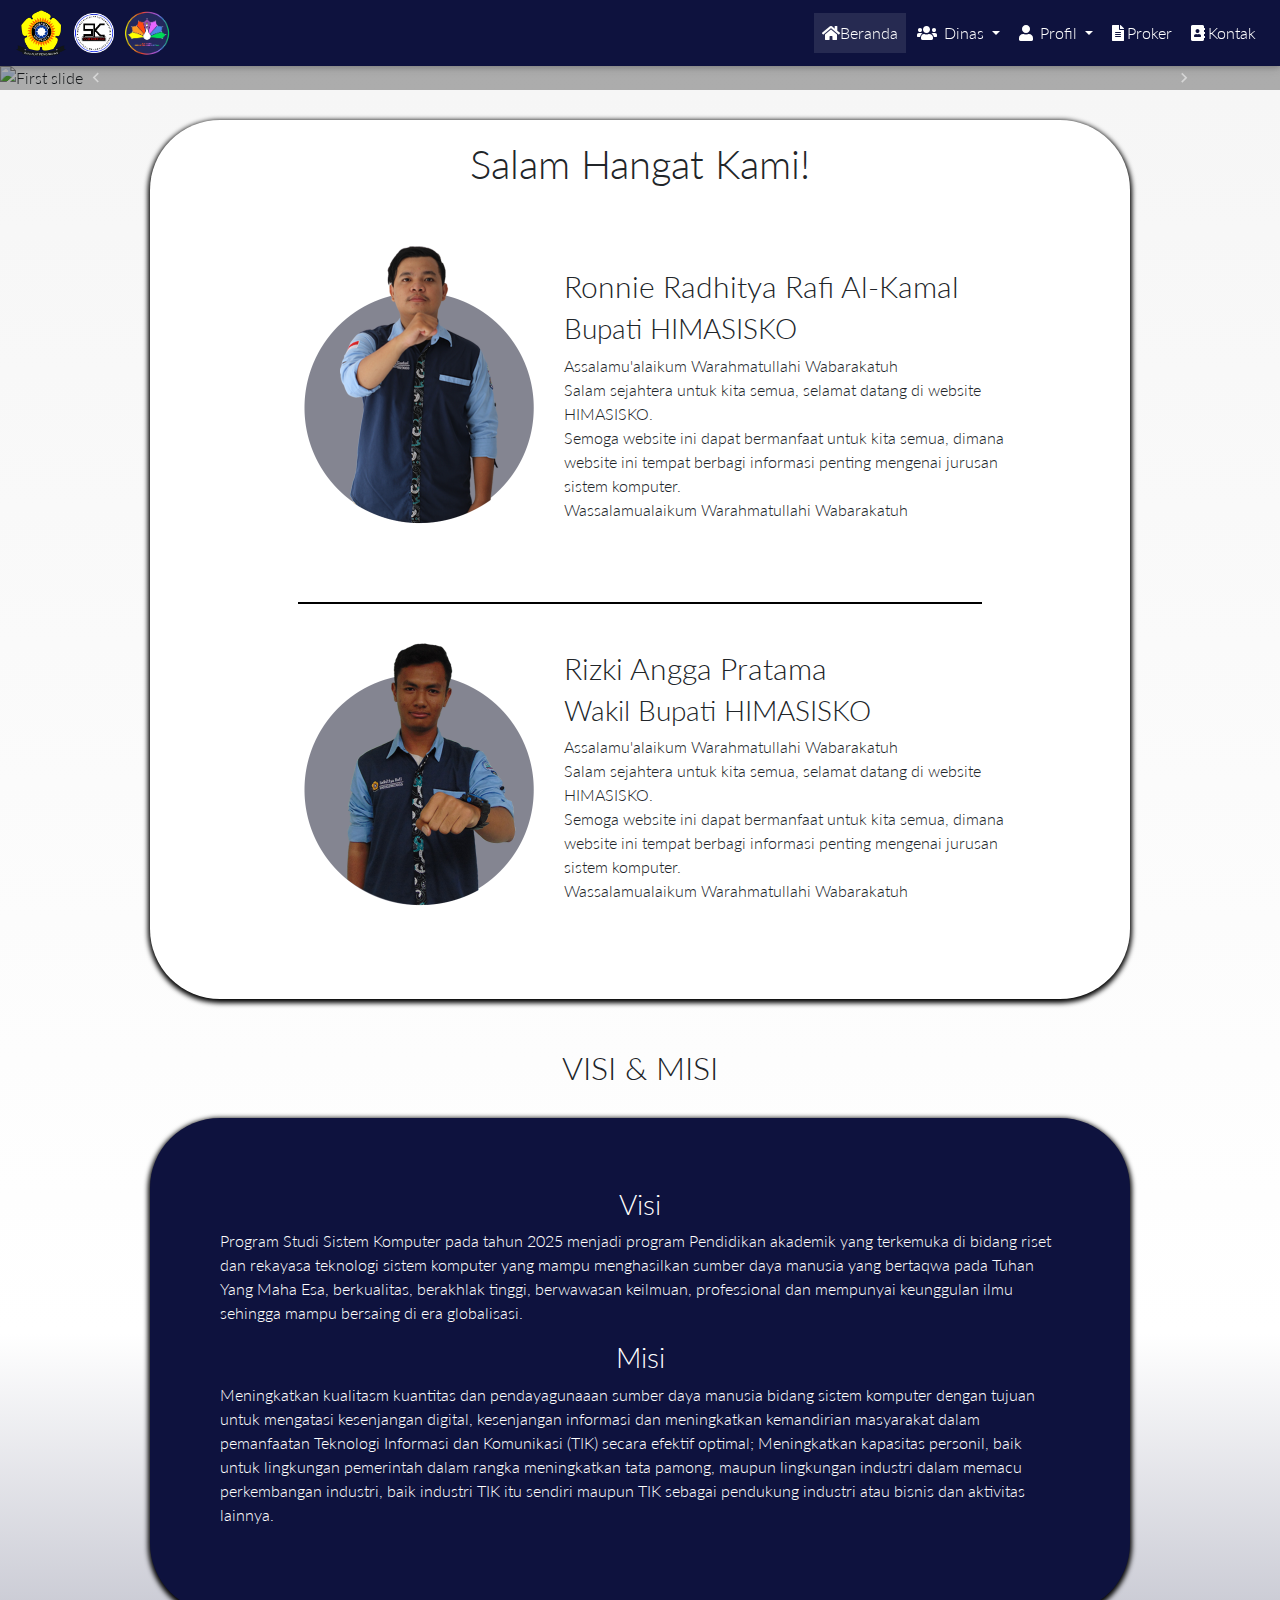
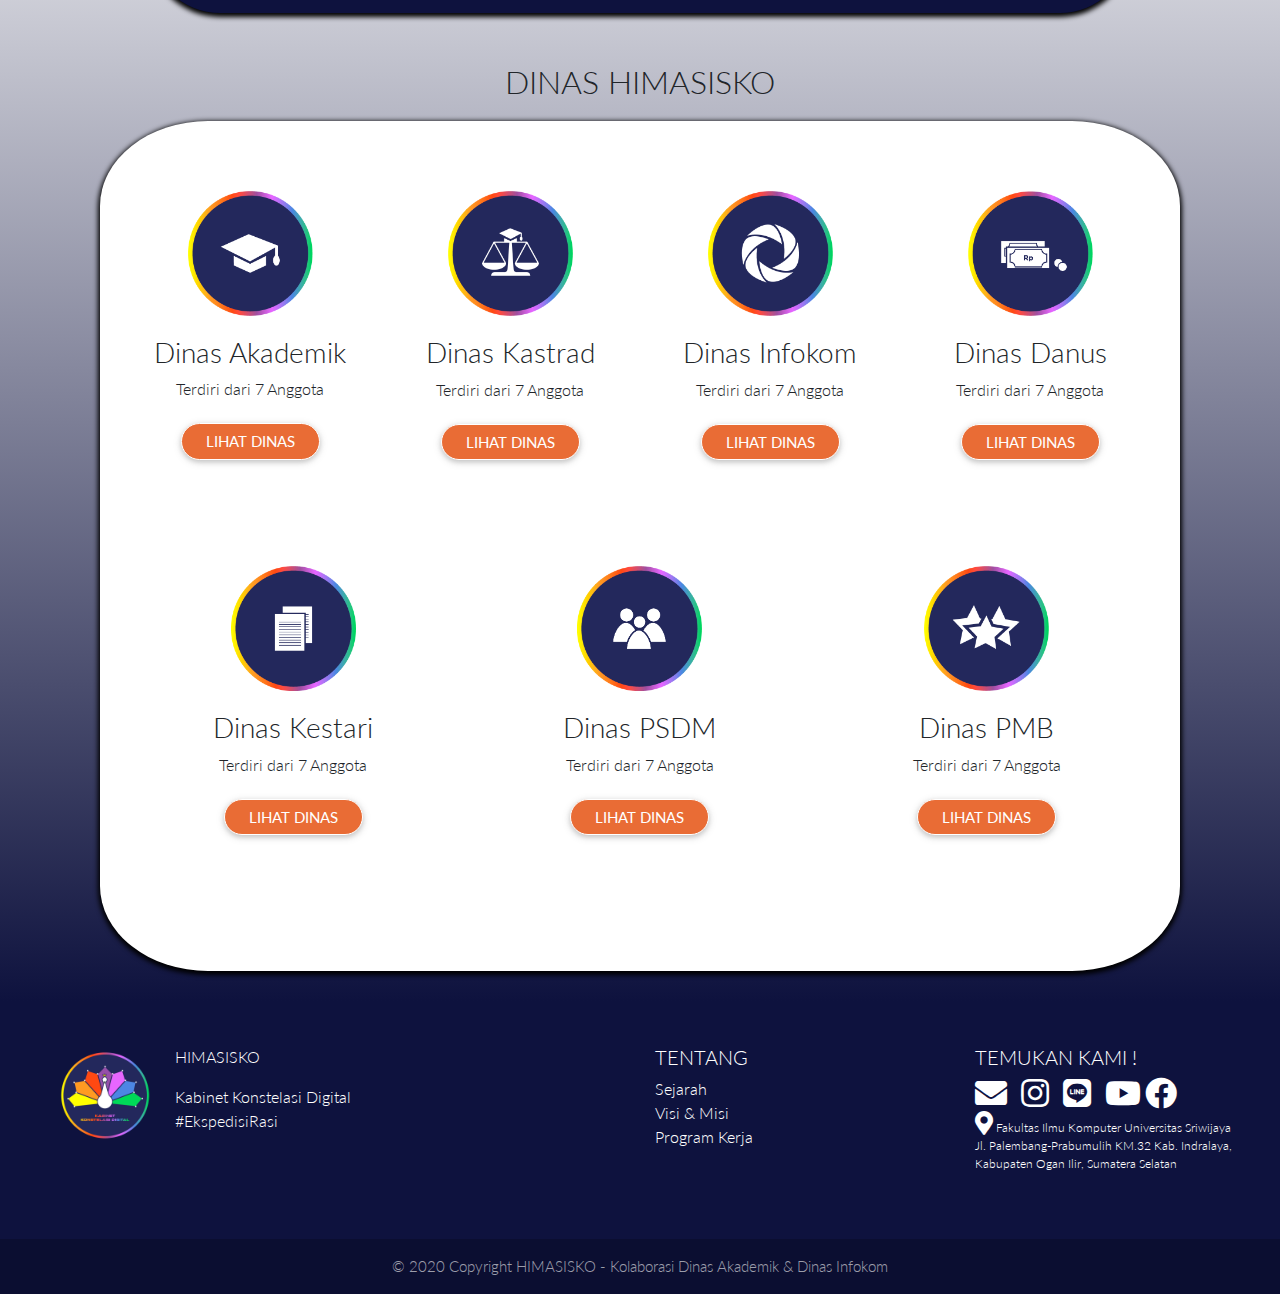
==== commit 25ff7c92: "Update index.html" ====
--- a/index.html
+++ b/index.html
@@ -22,8 +22,8 @@
 
   <!-- Start your project here-->  
   <!--Navbar -->
-<nav class="navbar navbar-expand-lg navbar-dark ">
-  <img src="Logo/logo-unsri-.png" style="width: 50px;"><img src="Logo/logo-himasisko-baru.png" style="width: 40px; margin: 0px 8px;"><img src="Logo/Kabinet-digital.png" style="width: 50px;">
+  <nav class="navbar navbar-expand-lg navbar-dark " style="background-color: rgba(14, 18, 62); position: sticky;top: 0; z-index: 9999">
+    <img src="Logo/logo-unsri-.png" style="width: 50px;"><img src="Logo/logo-himasisko-baru.png" style="width: 40px; margin: 0px 8px;"><img src="Logo/Kabinet-digital.png" style="width: 50px;">
   <button class="navbar-toggler" type="button" data-toggle="collapse" data-target="#navbarSupportedContent-4"
     aria-controls="navbarSupportedContent-4" aria-expanded="false" aria-label="Toggle navigation" style="background-color: #363d8a;">
     <span class="navbar-toggler-icon"></span>
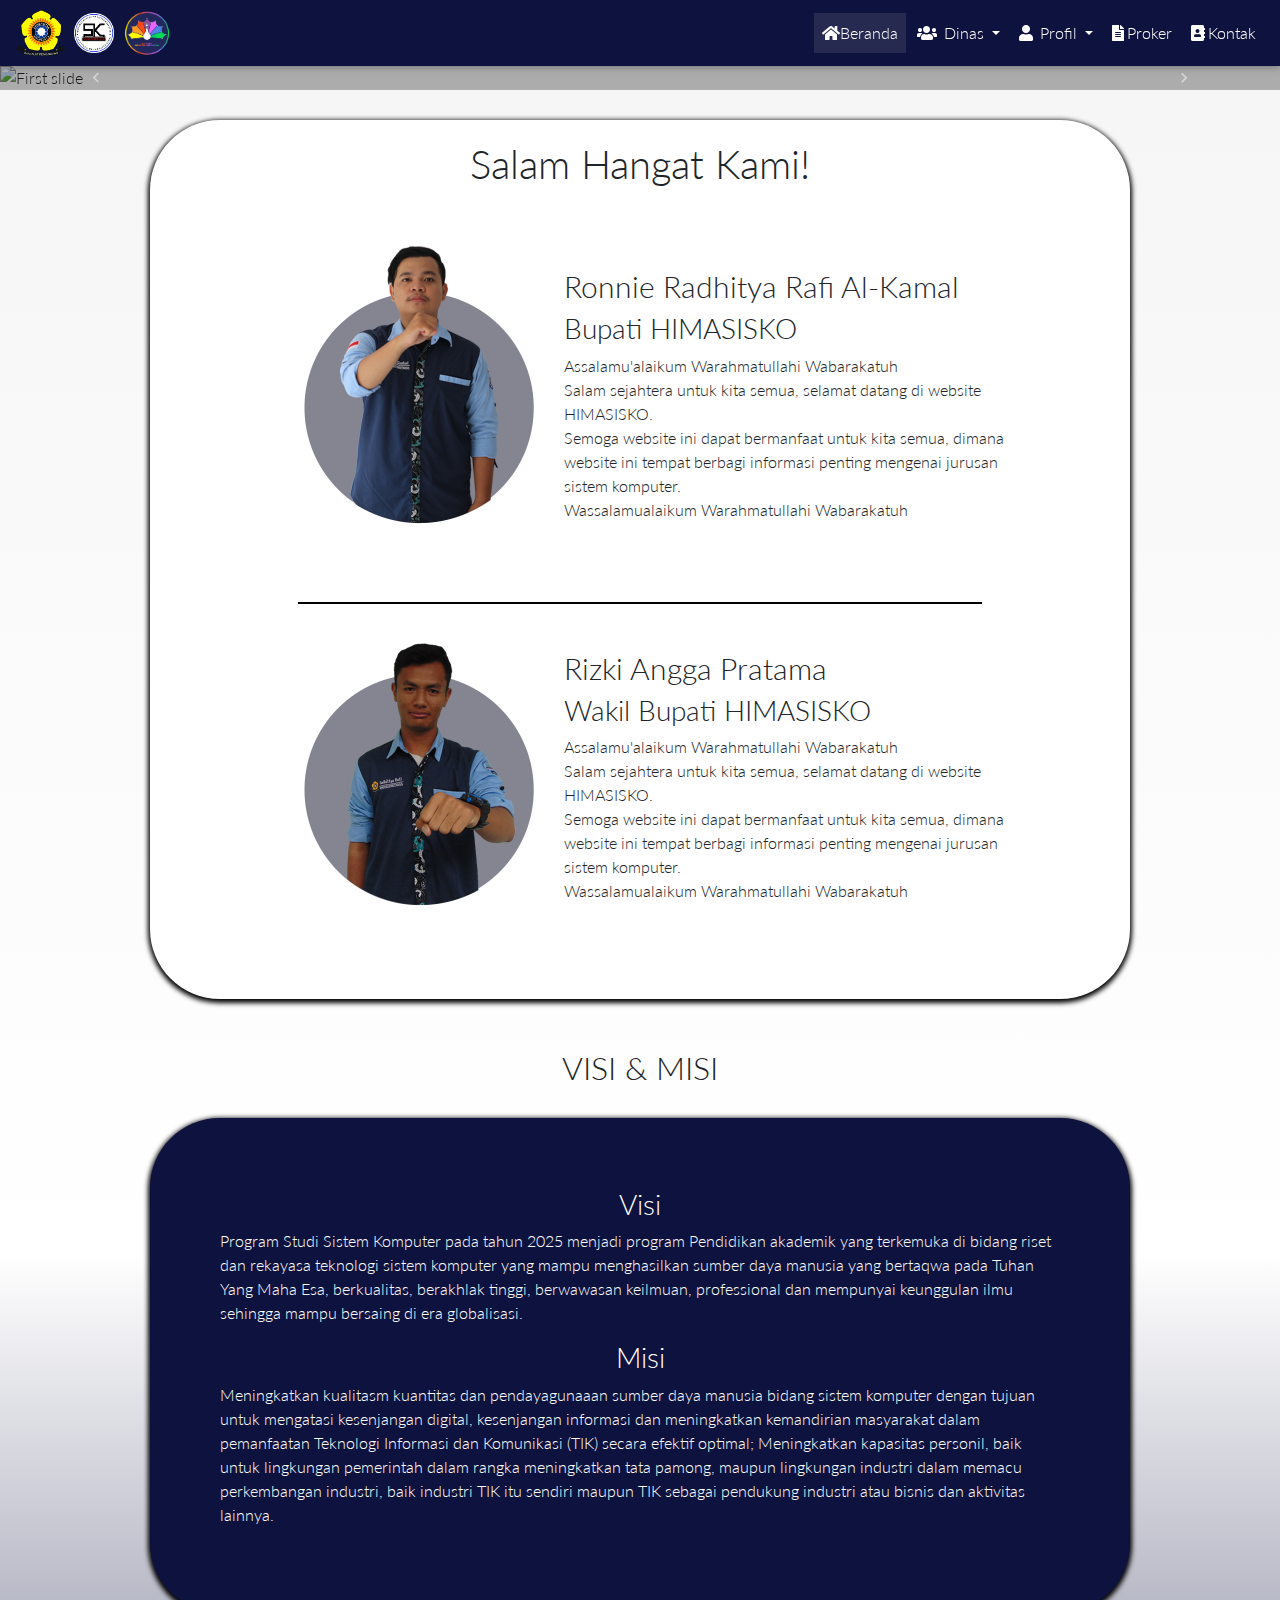
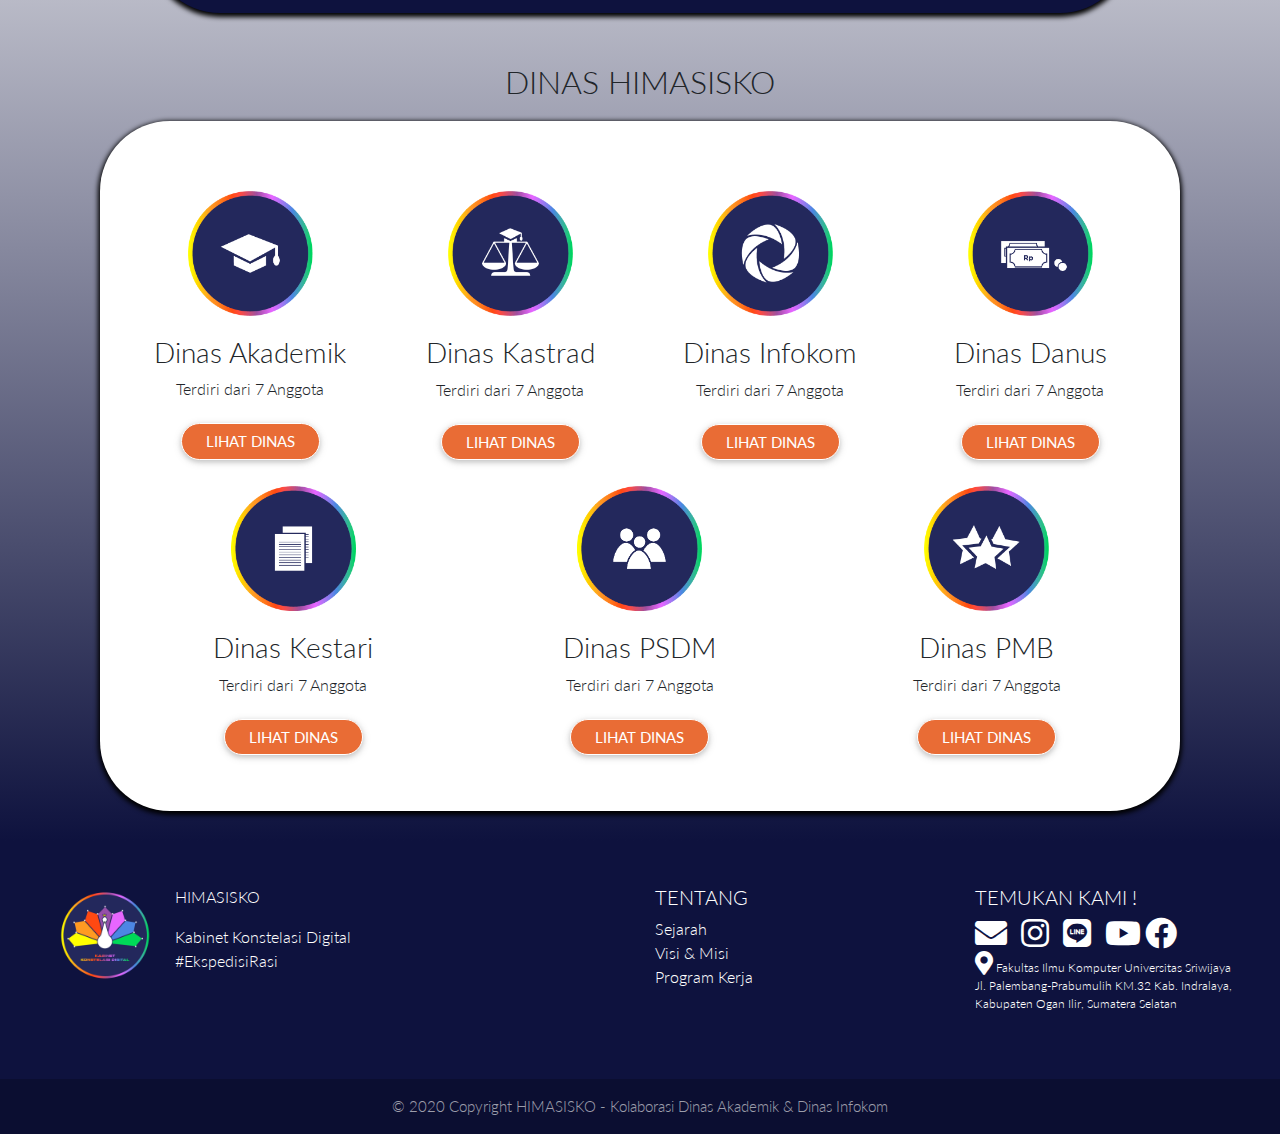
==== commit e964634d: "struktural hima" ====
--- a/index.html
+++ b/index.html
@@ -22,7 +22,7 @@
 
   <!-- Start your project here-->  
   <!--Navbar -->
-  <nav class="navbar navbar-expand-lg navbar-dark " style="background-color: rgba(14, 18, 62); position: sticky;top: 0; z-index: 9999">
+<nav class="navbar navbar-expand-lg navbar-dark " style="background-color: rgba(14, 18, 62); position: sticky;top: 0; z-index: 9999">
     <img src="Logo/logo-unsri-.png" style="width: 50px;"><img src="Logo/logo-himasisko-baru.png" style="width: 40px; margin: 0px 8px;"><img src="Logo/Kabinet-digital.png" style="width: 50px;">
   <button class="navbar-toggler" type="button" data-toggle="collapse" data-target="#navbarSupportedContent-4"
     aria-controls="navbarSupportedContent-4" aria-expanded="false" aria-label="Toggle navigation" style="background-color: #363d8a;">
--- a/css/style.css
+++ b/css/style.css
@@ -123,8 +123,8 @@
 	flex-wrap: wrap;
 	background-color: white;
 	box-shadow: 0px 2px 5px 2px rgba(0, 0, 0);
-	border-radius: 10%;
-	height: 850px;
+	border-radius: 70px;
+	height: 80%;
 	padding: 50px 20px;
 	margin: 0 100px; 
 	margin-top: 20px;
@@ -183,7 +183,7 @@
 /*CONTENT STRUKTURAL*/
 .content-struktural{
 	height: 450px;
-	margin: 0px 150px 0px 150px;
+	margin: 0 10%;
 }
 
 .group{
@@ -197,7 +197,7 @@
 
 .gr-mid{
 	position: absolute;
-	margin-left: 26%;
+	margin-left: 28%;
 	color: white;
 	background-color: #0e123e;
 
@@ -248,7 +248,7 @@
 	padding-right: 100px;
 }
 
-.marg{
+.marg-txt{
 	margin-top: 150px;
 }
 
@@ -590,6 +590,23 @@
 		padding: 0 auto;
 		margin: 0 0 0 200px;
 	}
+
+	/* Struktural */
+
+	.marg-txt{
+		margin-top: 50px;
+		font-size: 35px;
+	}
+
+	.fa-arrow-circle-left {
+		font-size: 30px;
+	}
+
+	.fa-arrow-circle-right {
+		font-size: 30px;
+	}
+
+
 }
 
 @media only screen and (max-width: 600px){
